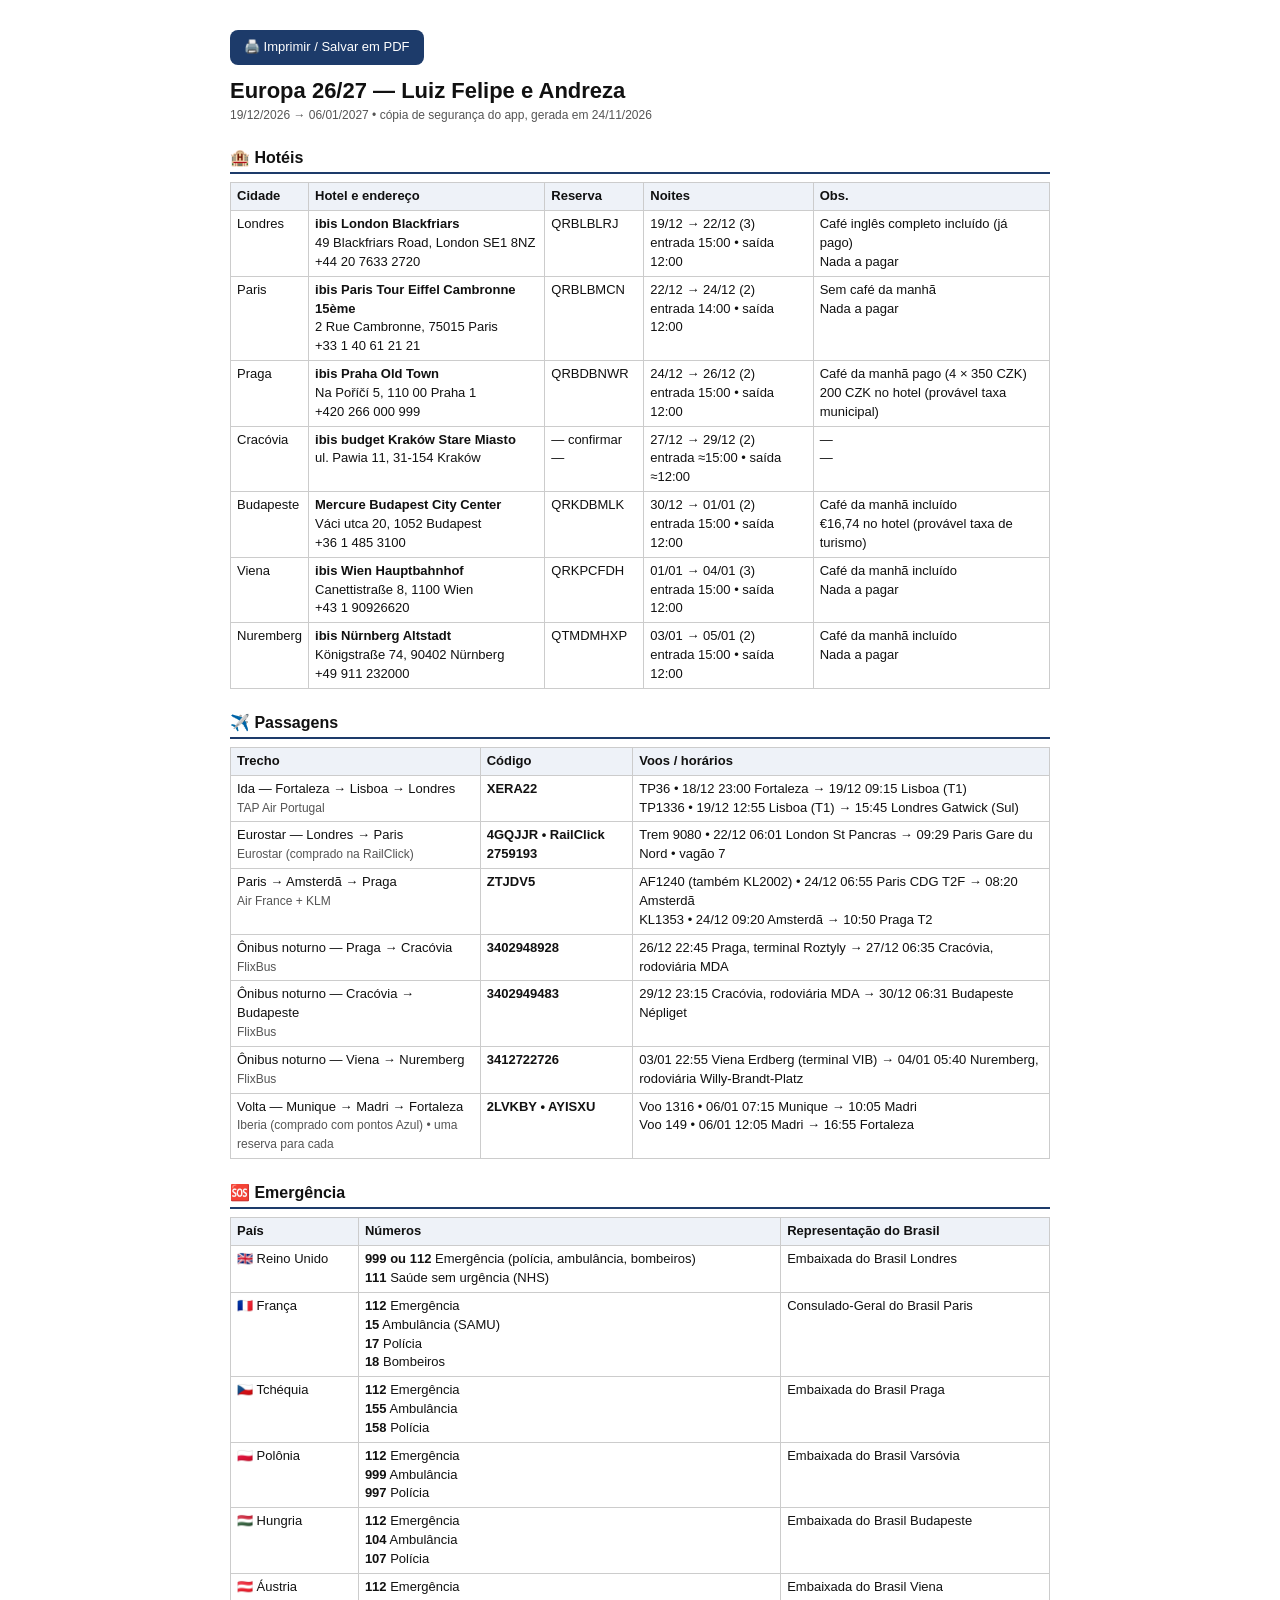
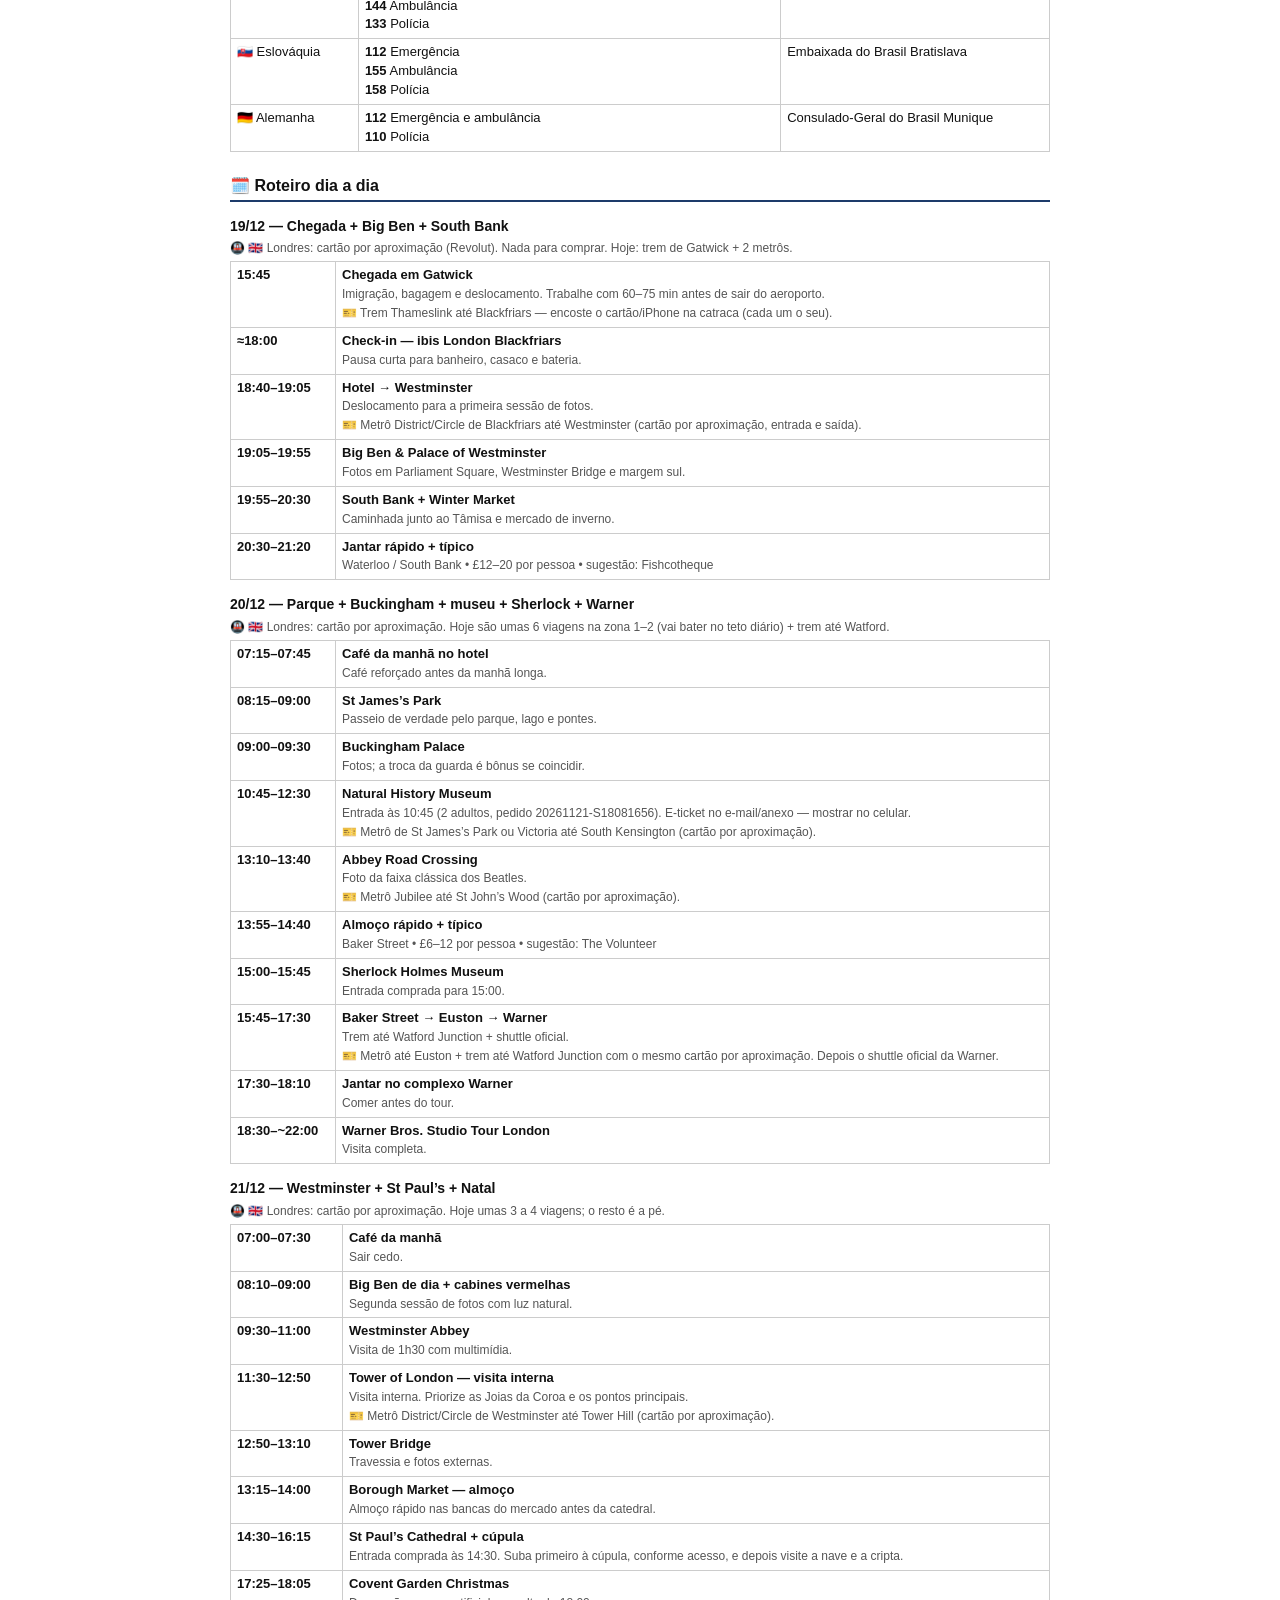
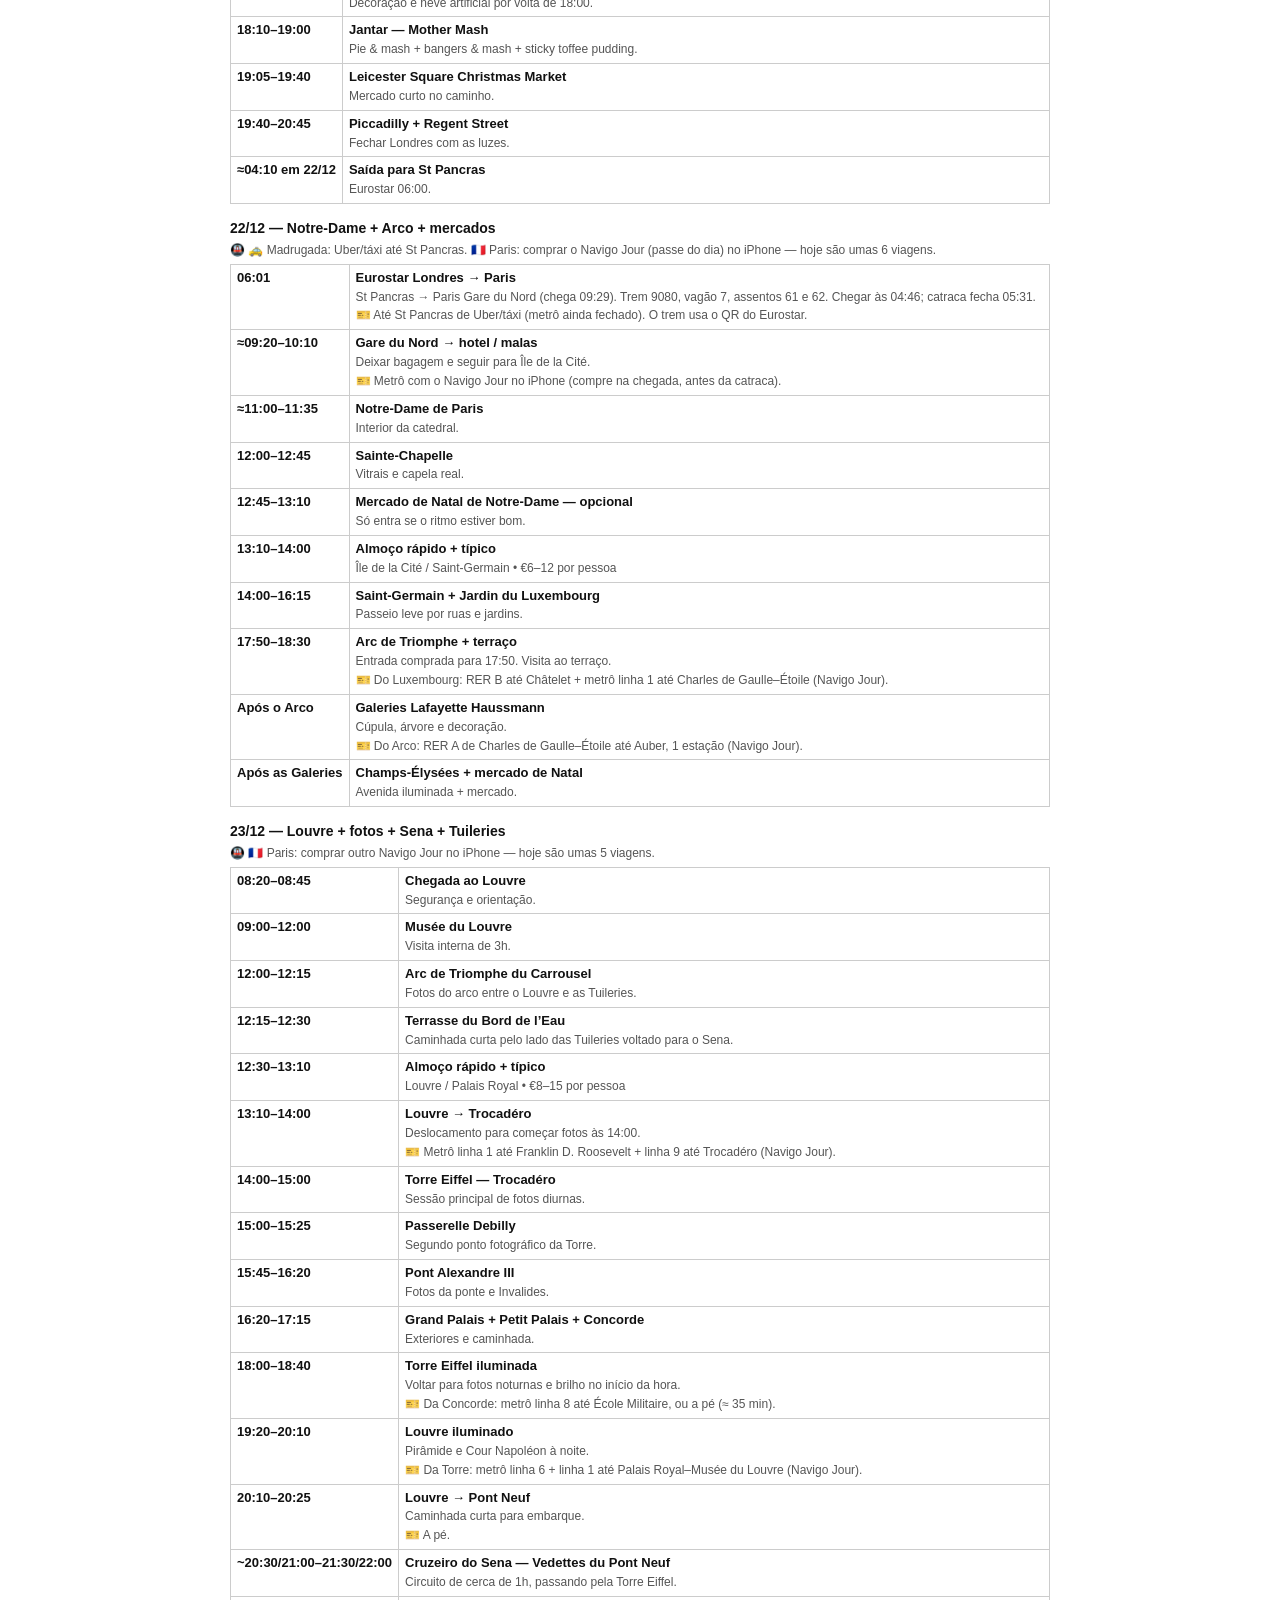
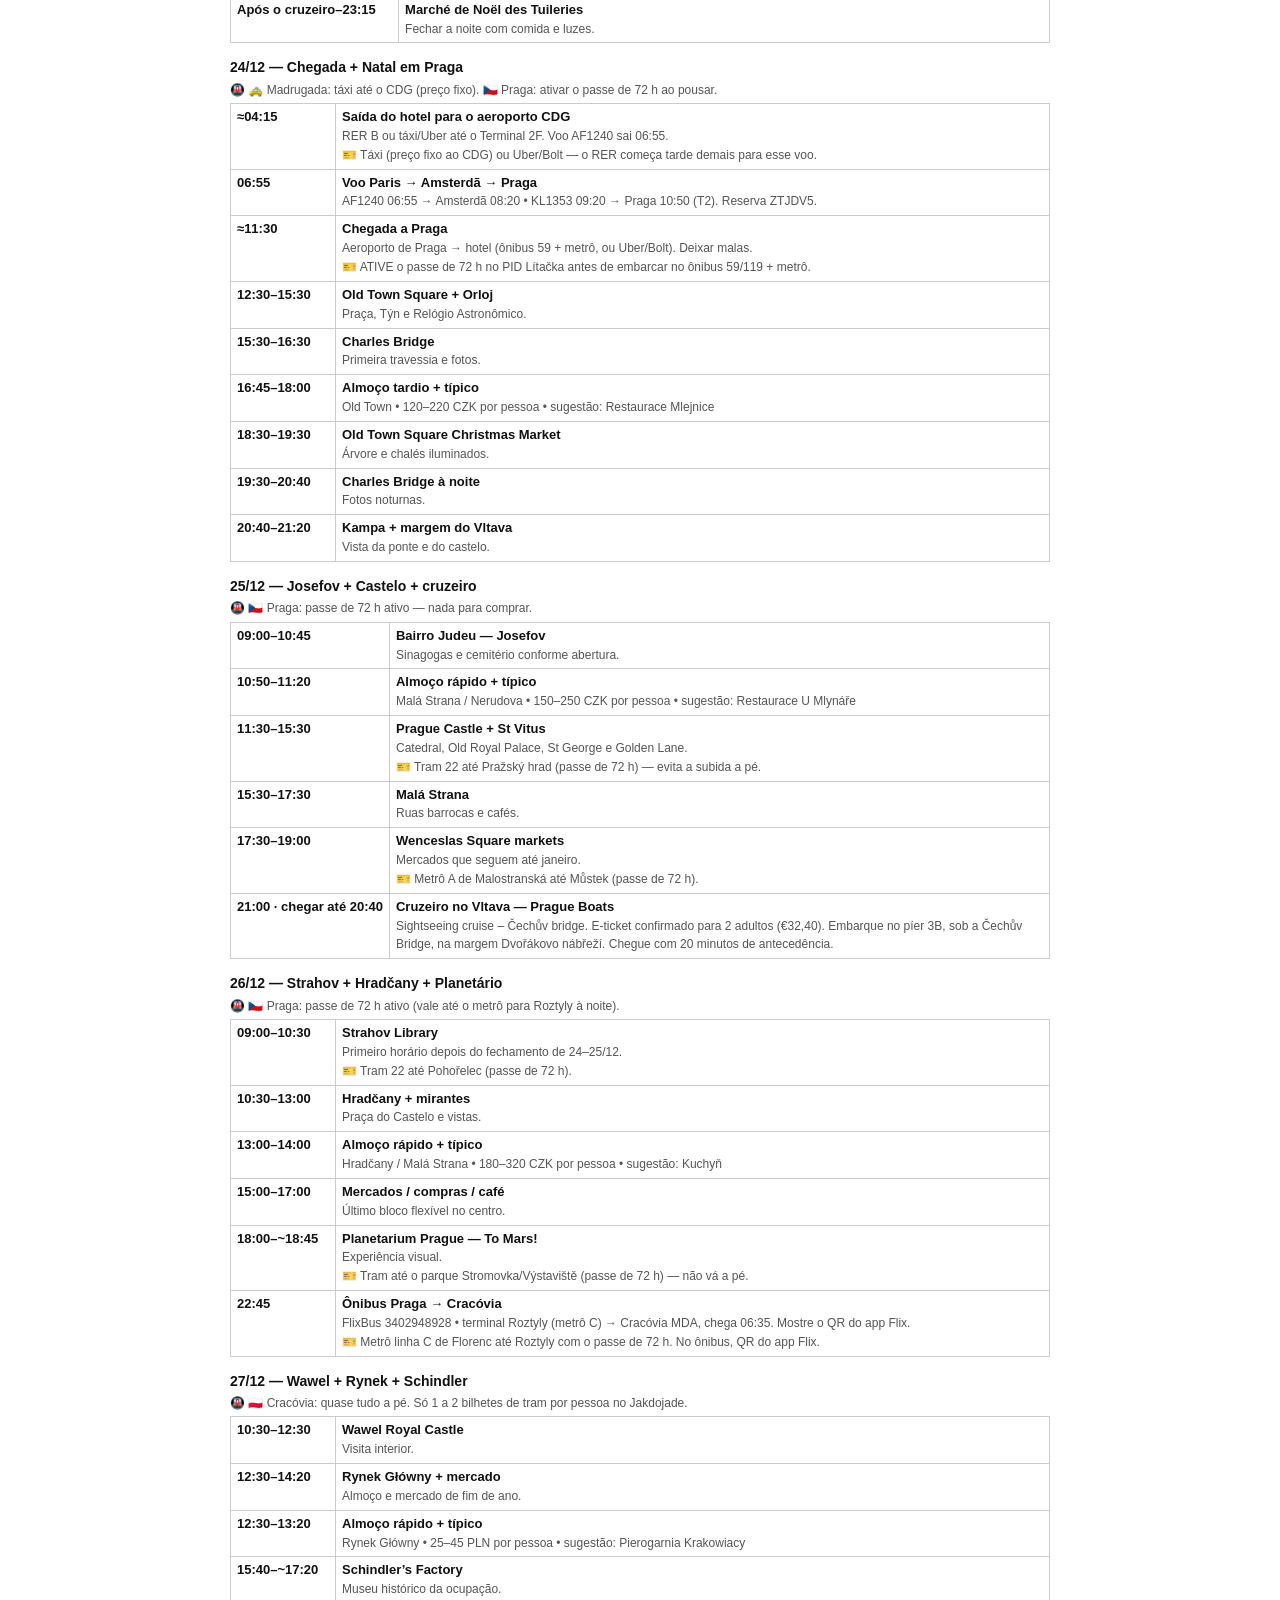
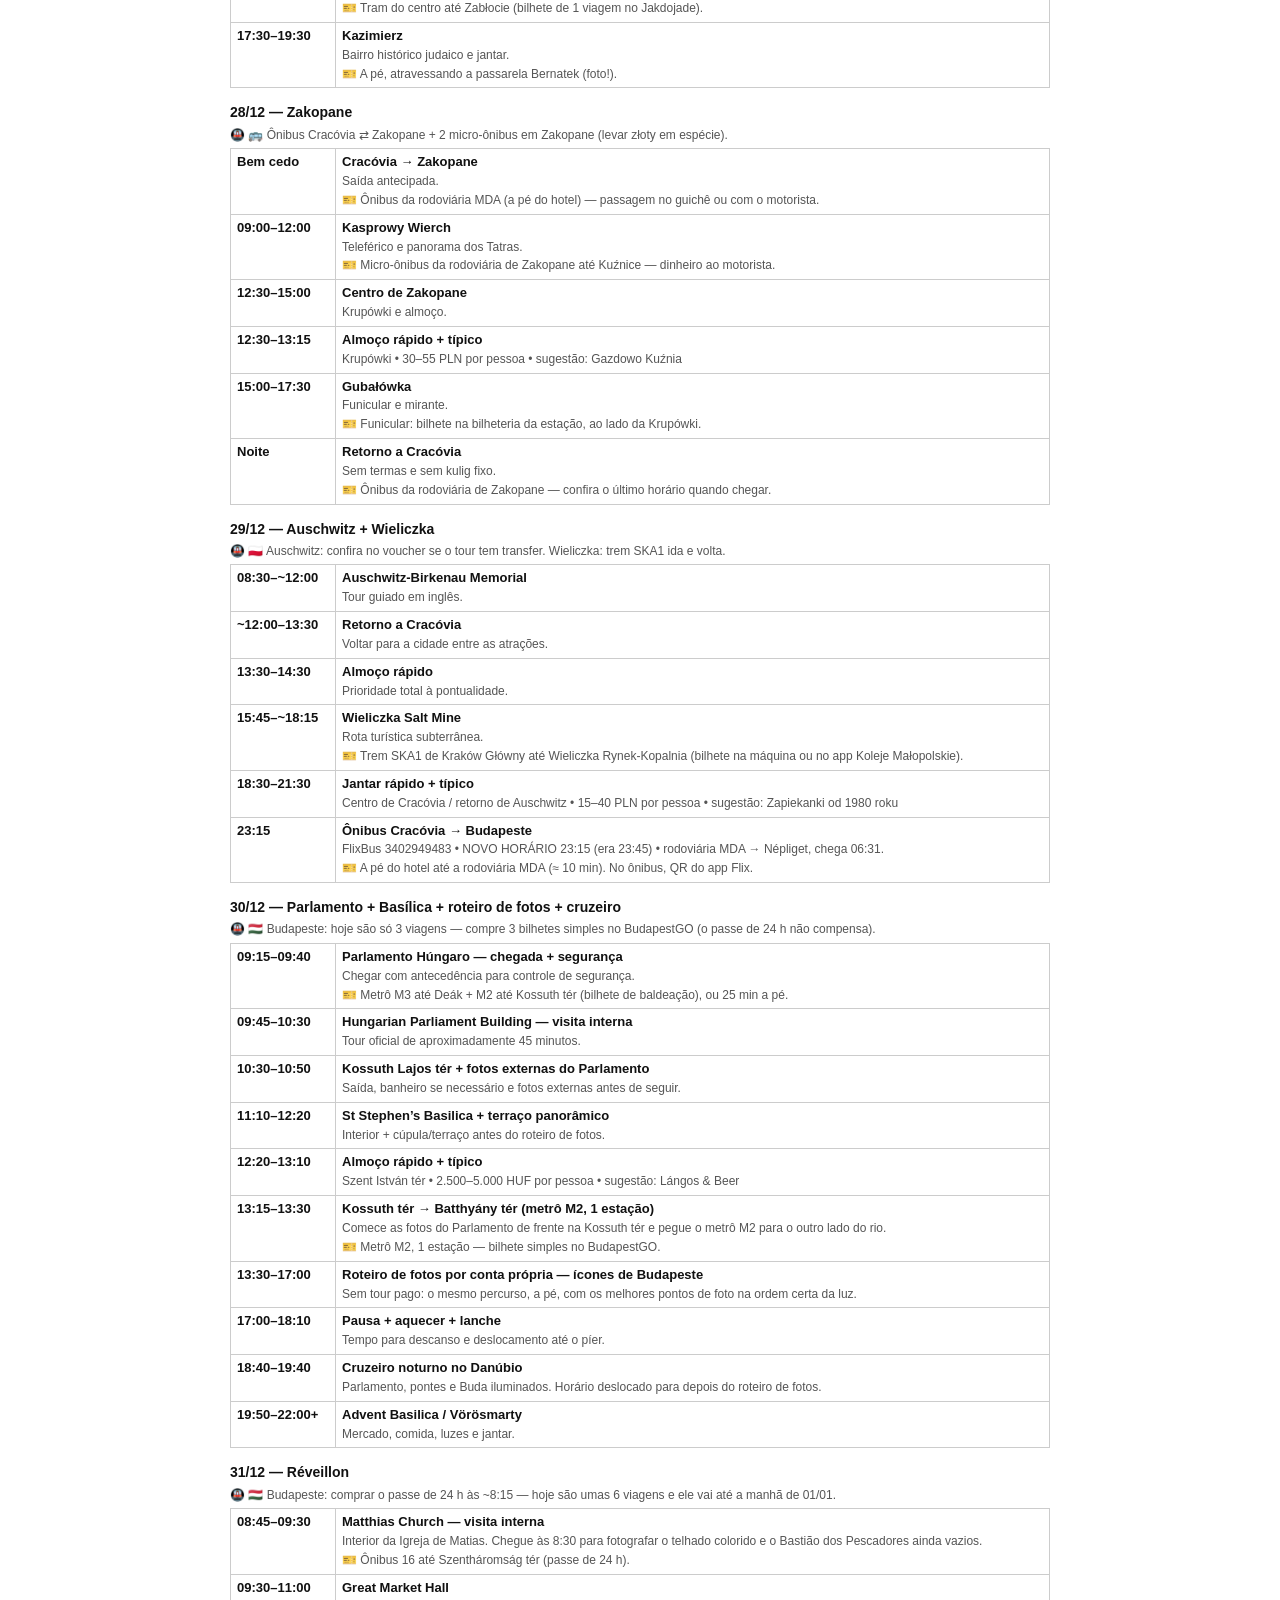
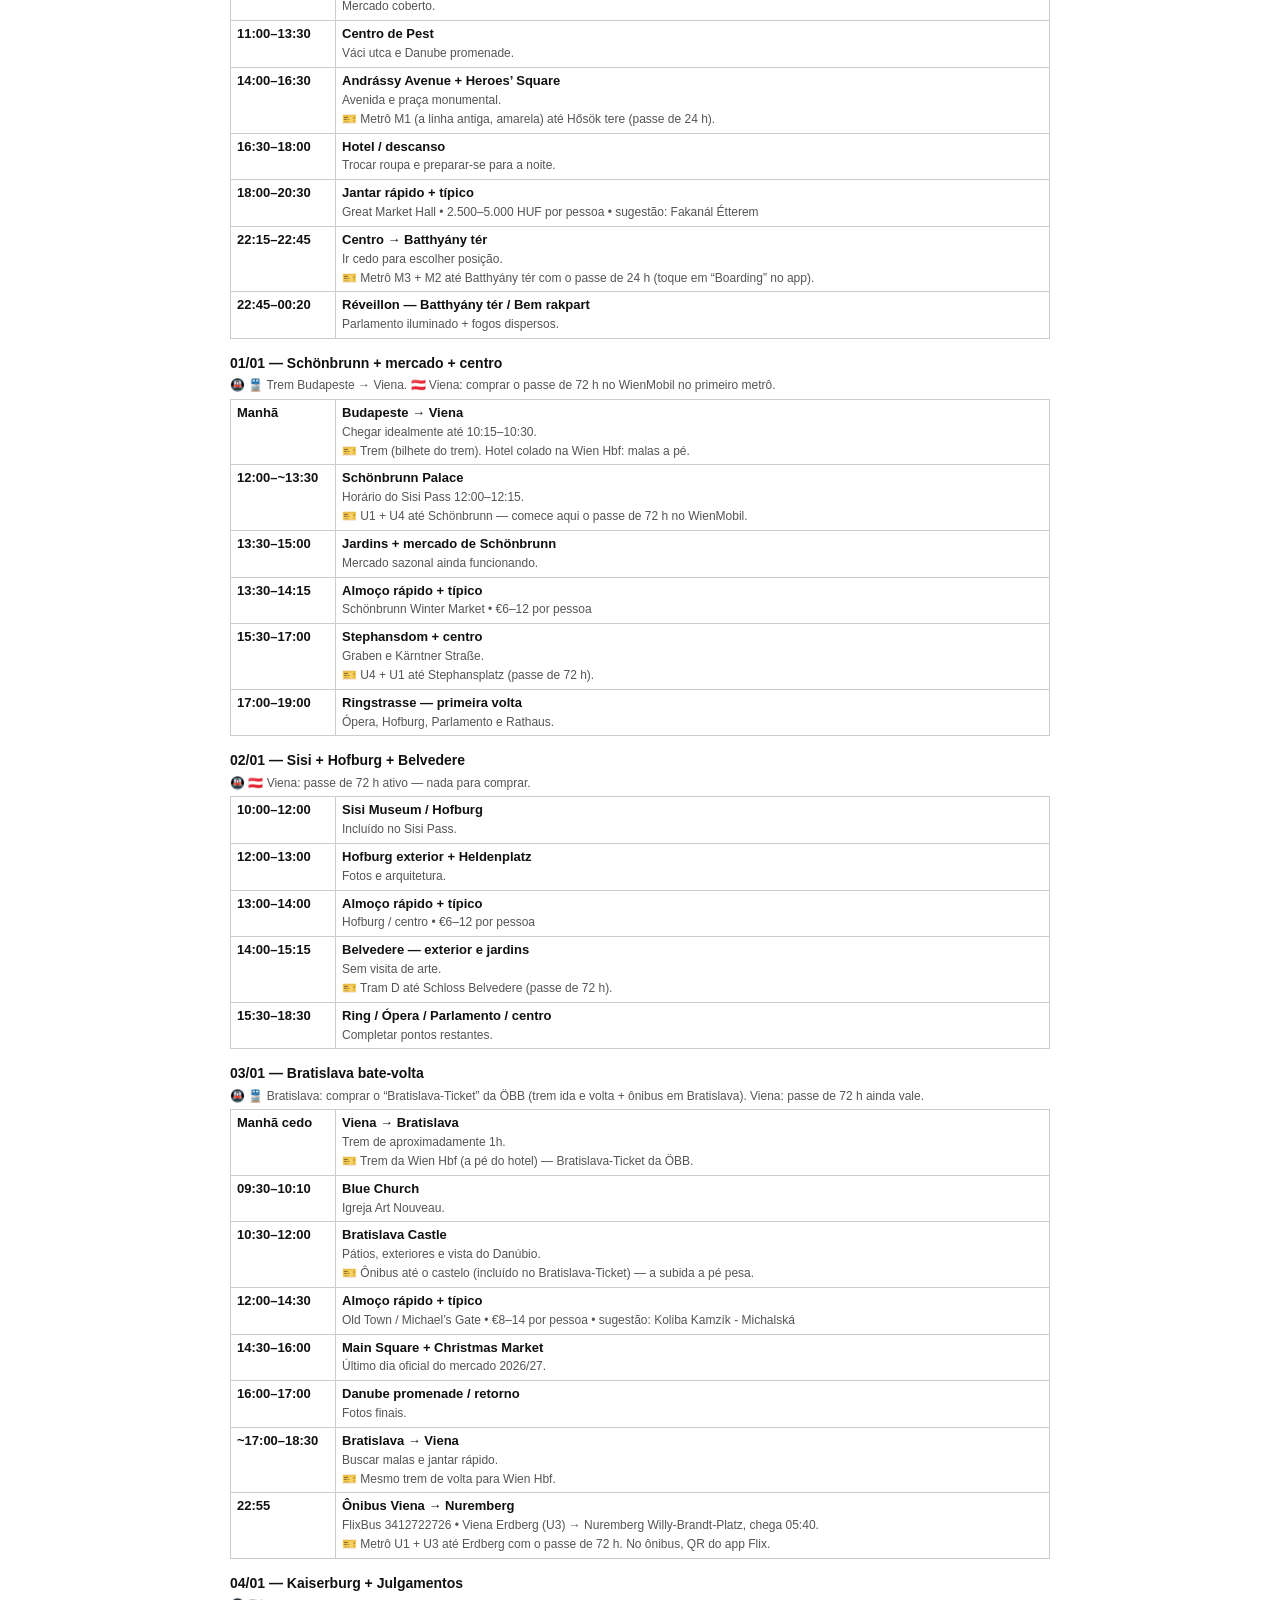
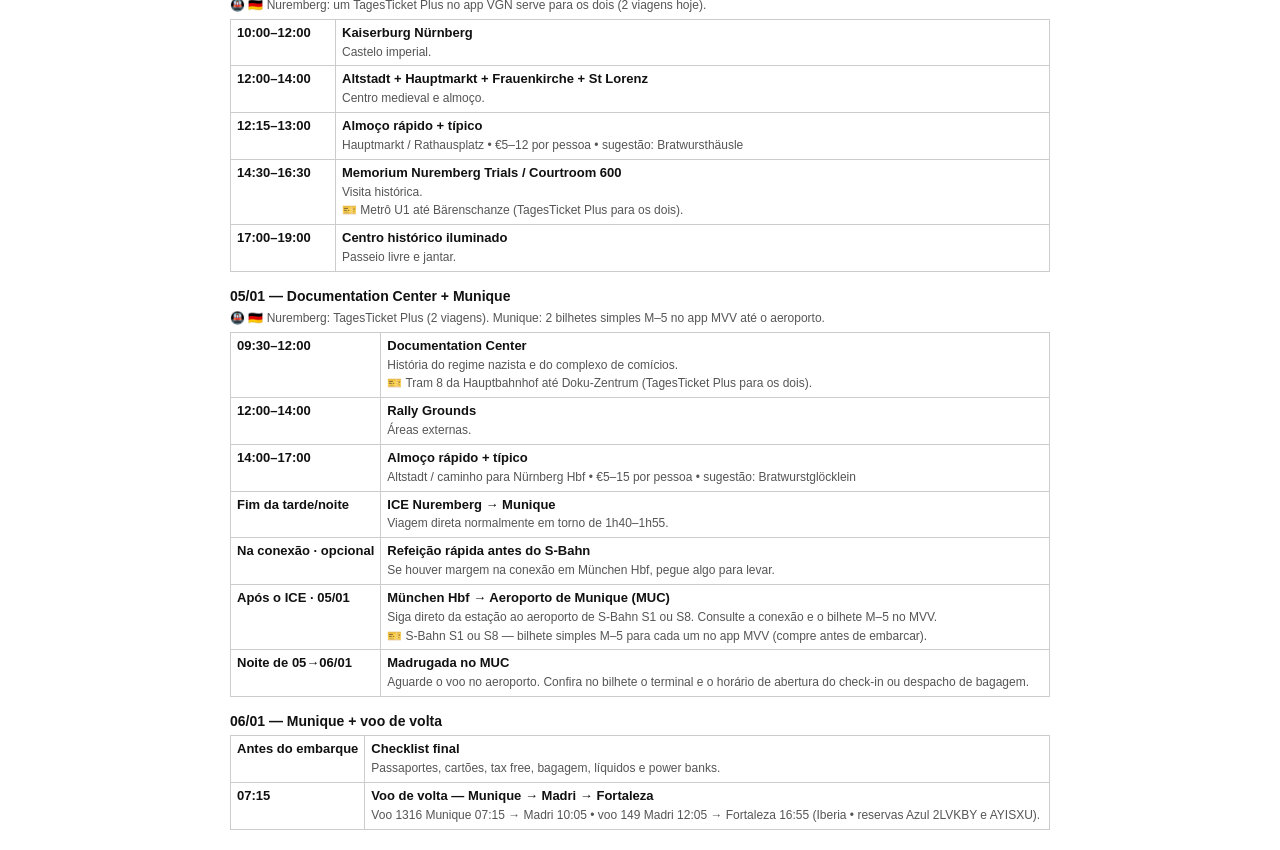
==== imprimir.html @ bb050c80 "v54: aba Viagem e recursos novos" ====
<!DOCTYPE html><html lang="pt-BR"><head><meta charset="utf-8"><meta name="viewport" content="width=device-width,initial-scale=1"><title>Europa 26/27 — roteiro para imprimir</title>
<style>body{font:13px/1.45 -apple-system,Segoe UI,Arial,sans-serif;color:#111;max-width:820px;margin:20px auto;padding:0 14px}h1{font-size:22px;margin:0}h2{font-size:16px;border-bottom:2px solid #1d3b6a;padding-bottom:3px;margin:22px 0 8px;break-after:avoid}h3{font-size:14px;margin:14px 0 4px;break-after:avoid}table{border-collapse:collapse;width:100%;margin:4px 0}td,th{border:1px solid #ccc;padding:4px 6px;vertical-align:top;text-align:left}th{background:#eef2f8}.t{white-space:nowrap;font-weight:600;width:92px}.s{color:#555;font-size:12px}.day{break-inside:avoid-page}.no{display:inline-block;margin:10px 0;padding:8px 14px;background:#1d3b6a;color:#fff;border-radius:8px;text-decoration:none}@media print{.no{display:none}body{margin:0}}</style></head><body>
<a class="no" href="#" onclick="window.print();return false">🖨️ Imprimir / Salvar em PDF</a>
<h1>Europa 26/27 — Luiz Felipe e Andreza</h1><div class="s">19/12/2026 → 06/01/2027 • cópia de segurança do app, gerada em 24/11/2026</div>
<h2>🏨 Hotéis</h2><table><tr><th>Cidade</th><th>Hotel e endereço</th><th>Reserva</th><th>Noites</th><th>Obs.</th></tr>
<tr><td>Londres</td><td><b>ibis London Blackfriars</b><br>49 Blackfriars Road, London SE1 8NZ<br>+44 20 7633 2720</td><td>QRBLBLRJ</td><td>19/12 → 22/12 (3)<br>entrada 15:00 • saída 12:00</td><td>Café inglês completo incluído (já pago)<br>Nada a pagar</td></tr>
<tr><td>Paris</td><td><b>ibis Paris Tour Eiffel Cambronne 15ème</b><br>2 Rue Cambronne, 75015 Paris<br>+33 1 40 61 21 21</td><td>QRBLBMCN</td><td>22/12 → 24/12 (2)<br>entrada 14:00 • saída 12:00</td><td>Sem café da manhã<br>Nada a pagar</td></tr>
<tr><td>Praga</td><td><b>ibis Praha Old Town</b><br>Na Poříčí 5, 110 00 Praha 1<br>+420 266 000 999</td><td>QRBDBNWR</td><td>24/12 → 26/12 (2)<br>entrada 15:00 • saída 12:00</td><td>Café da manhã pago (4 × 350 CZK)<br>200 CZK no hotel (provável taxa municipal)</td></tr>
<tr><td>Cracóvia</td><td><b>ibis budget Kraków Stare Miasto</b><br>ul. Pawia 11, 31-154 Kraków<br></td><td>— confirmar —</td><td>27/12 → 29/12 (2)<br>entrada ≈15:00 • saída ≈12:00</td><td>—<br>—</td></tr>
<tr><td>Budapeste</td><td><b>Mercure Budapest City Center</b><br>Váci utca 20, 1052 Budapest<br>+36 1 485 3100</td><td>QRKDBMLK</td><td>30/12 → 01/01 (2)<br>entrada 15:00 • saída 12:00</td><td>Café da manhã incluído<br>€16,74 no hotel (provável taxa de turismo)</td></tr>
<tr><td>Viena</td><td><b>ibis Wien Hauptbahnhof</b><br>Canettistraße 8, 1100 Wien<br>+43 1 90926620</td><td>QRKPCFDH</td><td>01/01 → 04/01 (3)<br>entrada 15:00 • saída 12:00</td><td>Café da manhã incluído<br>Nada a pagar</td></tr>
<tr><td>Nuremberg</td><td><b>ibis Nürnberg Altstadt</b><br>Königstraße 74, 90402 Nürnberg<br>+49 911 232000</td><td>QTMDMHXP</td><td>03/01 → 05/01 (2)<br>entrada 15:00 • saída 12:00</td><td>Café da manhã incluído<br>Nada a pagar</td></tr>
</table><h2>✈️ Passagens</h2><table><tr><th>Trecho</th><th>Código</th><th>Voos / horários</th></tr>
<tr><td>Ida — Fortaleza → Lisboa → Londres<br><span class="s">TAP Air Portugal</span></td><td><b>XERA22</b></td><td>TP36 • 18/12 23:00 Fortaleza → 19/12 09:15 Lisboa (T1)<br>TP1336 • 19/12 12:55 Lisboa (T1) → 15:45 Londres Gatwick (Sul)</td></tr>
<tr><td>Eurostar — Londres → Paris<br><span class="s">Eurostar (comprado na RailClick)</span></td><td><b>4GQJJR • RailClick 2759193</b></td><td>Trem 9080 • 22/12 06:01 London St Pancras → 09:29 Paris Gare du Nord • vagão 7</td></tr>
<tr><td>Paris → Amsterdã → Praga<br><span class="s">Air France + KLM</span></td><td><b>ZTJDV5</b></td><td>AF1240 (também KL2002) • 24/12 06:55 Paris CDG T2F → 08:20 Amsterdã<br>KL1353 • 24/12 09:20 Amsterdã → 10:50 Praga T2</td></tr>
<tr><td>Ônibus noturno — Praga → Cracóvia<br><span class="s">FlixBus</span></td><td><b>3402948928</b></td><td>26/12 22:45 Praga, terminal Roztyly → 27/12 06:35 Cracóvia, rodoviária MDA</td></tr>
<tr><td>Ônibus noturno — Cracóvia → Budapeste<br><span class="s">FlixBus</span></td><td><b>3402949483</b></td><td>29/12 23:15 Cracóvia, rodoviária MDA → 30/12 06:31 Budapeste Népliget</td></tr>
<tr><td>Ônibus noturno — Viena → Nuremberg<br><span class="s">FlixBus</span></td><td><b>3412722726</b></td><td>03/01 22:55 Viena Erdberg (terminal VIB) → 04/01 05:40 Nuremberg, rodoviária Willy-Brandt-Platz</td></tr>
<tr><td>Volta — Munique → Madri → Fortaleza<br><span class="s">Iberia (comprado com pontos Azul) • uma reserva para cada</span></td><td><b>2LVKBY • AYISXU</b></td><td>Voo 1316 • 06/01 07:15 Munique → 10:05 Madri<br>Voo 149 • 06/01 12:05 Madri → 16:55 Fortaleza</td></tr>
</table><h2>🆘 Emergência</h2><table><tr><th>País</th><th>Números</th><th>Representação do Brasil</th></tr>
<tr><td>🇬🇧 Reino Unido</td><td><b>999 ou 112</b> Emergência (polícia, ambulância, bombeiros)<br><b>111</b> Saúde sem urgência (NHS)</td><td>Embaixada do Brasil Londres</td></tr>
<tr><td>🇫🇷 França</td><td><b>112</b> Emergência<br><b>15</b> Ambulância (SAMU)<br><b>17</b> Polícia<br><b>18</b> Bombeiros</td><td>Consulado-Geral do Brasil Paris</td></tr>
<tr><td>🇨🇿 Tchéquia</td><td><b>112</b> Emergência<br><b>155</b> Ambulância<br><b>158</b> Polícia</td><td>Embaixada do Brasil Praga</td></tr>
<tr><td>🇵🇱 Polônia</td><td><b>112</b> Emergência<br><b>999</b> Ambulância<br><b>997</b> Polícia</td><td>Embaixada do Brasil Varsóvia</td></tr>
<tr><td>🇭🇺 Hungria</td><td><b>112</b> Emergência<br><b>104</b> Ambulância<br><b>107</b> Polícia</td><td>Embaixada do Brasil Budapeste</td></tr>
<tr><td>🇦🇹 Áustria</td><td><b>112</b> Emergência<br><b>144</b> Ambulância<br><b>133</b> Polícia</td><td>Embaixada do Brasil Viena</td></tr>
<tr><td>🇸🇰 Eslováquia</td><td><b>112</b> Emergência<br><b>155</b> Ambulância<br><b>158</b> Polícia</td><td>Embaixada do Brasil Bratislava</td></tr>
<tr><td>🇩🇪 Alemanha</td><td><b>112</b> Emergência e ambulância<br><b>110</b> Polícia</td><td>Consulado-Geral do Brasil Munique</td></tr>
</table><h2>🗓️ Roteiro dia a dia</h2>
<div class="day"><h3>19/12 — Chegada + Big Ben + South Bank</h3>
<div class="s">🚇 🇬🇧 Londres: cartão por aproximação (Revolut). Nada para comprar. Hoje: trem de Gatwick + 2 metrôs.</div>
<table>
<tr><td class="t">15:45</td><td><b>Chegada em Gatwick</b><br><span class="s">Imigração, bagagem e deslocamento. Trabalhe com 60–75 min antes de sair do aeroporto.</span><br><span class="s">🎫 Trem Thameslink até Blackfriars — encoste o cartão/iPhone na catraca (cada um o seu).</span></td></tr>
<tr><td class="t">≈18:00</td><td><b>Check-in — ibis London Blackfriars</b><br><span class="s">Pausa curta para banheiro, casaco e bateria.</span></td></tr>
<tr><td class="t">18:40–19:05</td><td><b>Hotel → Westminster</b><br><span class="s">Deslocamento para a primeira sessão de fotos.</span><br><span class="s">🎫 Metrô District/Circle de Blackfriars até Westminster (cartão por aproximação, entrada e saída).</span></td></tr>
<tr><td class="t">19:05–19:55</td><td><b>Big Ben &amp; Palace of Westminster</b><br><span class="s">Fotos em Parliament Square, Westminster Bridge e margem sul.</span></td></tr>
<tr><td class="t">19:55–20:30</td><td><b>South Bank + Winter Market</b><br><span class="s">Caminhada junto ao Tâmisa e mercado de inverno.</span></td></tr>
<tr><td class="t">20:30–21:20</td><td><b>Jantar rápido + típico</b><br><span class="s">Waterloo / South Bank • £12–20 por pessoa • sugestão: Fishcotheque</span></td></tr>
</table></div>
<div class="day"><h3>20/12 — Parque + Buckingham + museu + Sherlock + Warner</h3>
<div class="s">🚇 🇬🇧 Londres: cartão por aproximação. Hoje são umas 6 viagens na zona 1–2 (vai bater no teto diário) + trem até Watford.</div>
<table>
<tr><td class="t">07:15–07:45</td><td><b>Café da manhã no hotel</b><br><span class="s">Café reforçado antes da manhã longa.</span></td></tr>
<tr><td class="t">08:15–09:00</td><td><b>St James’s Park</b><br><span class="s">Passeio de verdade pelo parque, lago e pontes.</span></td></tr>
<tr><td class="t">09:00–09:30</td><td><b>Buckingham Palace</b><br><span class="s">Fotos; a troca da guarda é bônus se coincidir.</span></td></tr>
<tr><td class="t">10:45–12:30</td><td><b>Natural History Museum</b><br><span class="s">Entrada às 10:45 (2 adultos, pedido 20261121-S18081656). E-ticket no e-mail/anexo — mostrar no celular.</span><br><span class="s">🎫 Metrô de St James’s Park ou Victoria até South Kensington (cartão por aproximação).</span></td></tr>
<tr><td class="t">13:10–13:40</td><td><b>Abbey Road Crossing</b><br><span class="s">Foto da faixa clássica dos Beatles.</span><br><span class="s">🎫 Metrô Jubilee até St John’s Wood (cartão por aproximação).</span></td></tr>
<tr><td class="t">13:55–14:40</td><td><b>Almoço rápido + típico</b><br><span class="s">Baker Street • £6–12 por pessoa • sugestão: The Volunteer</span></td></tr>
<tr><td class="t">15:00–15:45</td><td><b>Sherlock Holmes Museum</b><br><span class="s">Entrada comprada para 15:00.</span></td></tr>
<tr><td class="t">15:45–17:30</td><td><b>Baker Street → Euston → Warner</b><br><span class="s">Trem até Watford Junction + shuttle oficial.</span><br><span class="s">🎫 Metrô até Euston + trem até Watford Junction com o mesmo cartão por aproximação. Depois o shuttle oficial da Warner.</span></td></tr>
<tr><td class="t">17:30–18:10</td><td><b>Jantar no complexo Warner</b><br><span class="s">Comer antes do tour.</span></td></tr>
<tr><td class="t">18:30–~22:00</td><td><b>Warner Bros. Studio Tour London</b><br><span class="s">Visita completa.</span></td></tr>
</table></div>
<div class="day"><h3>21/12 — Westminster + St Paul’s + Natal</h3>
<div class="s">🚇 🇬🇧 Londres: cartão por aproximação. Hoje umas 3 a 4 viagens; o resto é a pé.</div>
<table>
<tr><td class="t">07:00–07:30</td><td><b>Café da manhã</b><br><span class="s">Sair cedo.</span></td></tr>
<tr><td class="t">08:10–09:00</td><td><b>Big Ben de dia + cabines vermelhas</b><br><span class="s">Segunda sessão de fotos com luz natural.</span></td></tr>
<tr><td class="t">09:30–11:00</td><td><b>Westminster Abbey</b><br><span class="s">Visita de 1h30 com multimídia.</span></td></tr>
<tr><td class="t">11:30–12:50</td><td><b>Tower of London — visita interna</b><br><span class="s">Visita interna. Priorize as Joias da Coroa e os pontos principais.</span><br><span class="s">🎫 Metrô District/Circle de Westminster até Tower Hill (cartão por aproximação).</span></td></tr>
<tr><td class="t">12:50–13:10</td><td><b>Tower Bridge</b><br><span class="s">Travessia e fotos externas.</span></td></tr>
<tr><td class="t">13:15–14:00</td><td><b>Borough Market — almoço</b><br><span class="s">Almoço rápido nas bancas do mercado antes da catedral.</span></td></tr>
<tr><td class="t">14:30–16:15</td><td><b>St Paul’s Cathedral + cúpula</b><br><span class="s">Entrada comprada às 14:30. Suba primeiro à cúpula, conforme acesso, e depois visite a nave e a cripta.</span></td></tr>
<tr><td class="t">17:25–18:05</td><td><b>Covent Garden Christmas</b><br><span class="s">Decoração e neve artificial por volta de 18:00.</span></td></tr>
<tr><td class="t">18:10–19:00</td><td><b>Jantar — Mother Mash</b><br><span class="s">Pie &amp; mash + bangers &amp; mash + sticky toffee pudding.</span></td></tr>
<tr><td class="t">19:05–19:40</td><td><b>Leicester Square Christmas Market</b><br><span class="s">Mercado curto no caminho.</span></td></tr>
<tr><td class="t">19:40–20:45</td><td><b>Piccadilly + Regent Street</b><br><span class="s">Fechar Londres com as luzes.</span></td></tr>
<tr><td class="t">≈04:10 em 22/12</td><td><b>Saída para St Pancras</b><br><span class="s">Eurostar 06:00.</span></td></tr>
</table></div>
<div class="day"><h3>22/12 — Notre-Dame + Arco + mercados</h3>
<div class="s">🚇 🚕 Madrugada: Uber/táxi até St Pancras. 🇫🇷 Paris: comprar o Navigo Jour (passe do dia) no iPhone — hoje são umas 6 viagens.</div>
<table>
<tr><td class="t">06:01</td><td><b>Eurostar Londres → Paris</b><br><span class="s">St Pancras → Paris Gare du Nord (chega 09:29). Trem 9080, vagão 7, assentos 61 e 62. Chegar às 04:46; catraca fecha 05:31.</span><br><span class="s">🎫 Até St Pancras de Uber/táxi (metrô ainda fechado). O trem usa o QR do Eurostar.</span></td></tr>
<tr><td class="t">≈09:20–10:10</td><td><b>Gare du Nord → hotel / malas</b><br><span class="s">Deixar bagagem e seguir para Île de la Cité.</span><br><span class="s">🎫 Metrô com o Navigo Jour no iPhone (compre na chegada, antes da catraca).</span></td></tr>
<tr><td class="t">≈11:00–11:35</td><td><b>Notre-Dame de Paris</b><br><span class="s">Interior da catedral.</span></td></tr>
<tr><td class="t">12:00–12:45</td><td><b>Sainte-Chapelle</b><br><span class="s">Vitrais e capela real.</span></td></tr>
<tr><td class="t">12:45–13:10</td><td><b>Mercado de Natal de Notre-Dame — opcional</b><br><span class="s">Só entra se o ritmo estiver bom.</span></td></tr>
<tr><td class="t">13:10–14:00</td><td><b>Almoço rápido + típico</b><br><span class="s">Île de la Cité / Saint-Germain • €6–12 por pessoa</span></td></tr>
<tr><td class="t">14:00–16:15</td><td><b>Saint-Germain + Jardin du Luxembourg</b><br><span class="s">Passeio leve por ruas e jardins.</span></td></tr>
<tr><td class="t">17:50–18:30</td><td><b>Arc de Triomphe + terraço</b><br><span class="s">Entrada comprada para 17:50. Visita ao terraço.</span><br><span class="s">🎫 Do Luxembourg: RER B até Châtelet + metrô linha 1 até Charles de Gaulle–Étoile (Navigo Jour).</span></td></tr>
<tr><td class="t">Após o Arco</td><td><b>Galeries Lafayette Haussmann</b><br><span class="s">Cúpula, árvore e decoração.</span><br><span class="s">🎫 Do Arco: RER A de Charles de Gaulle–Étoile até Auber, 1 estação (Navigo Jour).</span></td></tr>
<tr><td class="t">Após as Galeries</td><td><b>Champs-Élysées + mercado de Natal</b><br><span class="s">Avenida iluminada + mercado.</span></td></tr>
</table></div>
<div class="day"><h3>23/12 — Louvre + fotos + Sena + Tuileries</h3>
<div class="s">🚇 🇫🇷 Paris: comprar outro Navigo Jour no iPhone — hoje são umas 5 viagens.</div>
<table>
<tr><td class="t">08:20–08:45</td><td><b>Chegada ao Louvre</b><br><span class="s">Segurança e orientação.</span></td></tr>
<tr><td class="t">09:00–12:00</td><td><b>Musée du Louvre</b><br><span class="s">Visita interna de 3h.</span></td></tr>
<tr><td class="t">12:00–12:15</td><td><b>Arc de Triomphe du Carrousel</b><br><span class="s">Fotos do arco entre o Louvre e as Tuileries.</span></td></tr>
<tr><td class="t">12:15–12:30</td><td><b>Terrasse du Bord de l’Eau</b><br><span class="s">Caminhada curta pelo lado das Tuileries voltado para o Sena.</span></td></tr>
<tr><td class="t">12:30–13:10</td><td><b>Almoço rápido + típico</b><br><span class="s">Louvre / Palais Royal • €8–15 por pessoa</span></td></tr>
<tr><td class="t">13:10–14:00</td><td><b>Louvre → Trocadéro</b><br><span class="s">Deslocamento para começar fotos às 14:00.</span><br><span class="s">🎫 Metrô linha 1 até Franklin D. Roosevelt + linha 9 até Trocadéro (Navigo Jour).</span></td></tr>
<tr><td class="t">14:00–15:00</td><td><b>Torre Eiffel — Trocadéro</b><br><span class="s">Sessão principal de fotos diurnas.</span></td></tr>
<tr><td class="t">15:00–15:25</td><td><b>Passerelle Debilly</b><br><span class="s">Segundo ponto fotográfico da Torre.</span></td></tr>
<tr><td class="t">15:45–16:20</td><td><b>Pont Alexandre III</b><br><span class="s">Fotos da ponte e Invalides.</span></td></tr>
<tr><td class="t">16:20–17:15</td><td><b>Grand Palais + Petit Palais + Concorde</b><br><span class="s">Exteriores e caminhada.</span></td></tr>
<tr><td class="t">18:00–18:40</td><td><b>Torre Eiffel iluminada</b><br><span class="s">Voltar para fotos noturnas e brilho no início da hora.</span><br><span class="s">🎫 Da Concorde: metrô linha 8 até École Militaire, ou a pé (≈ 35 min).</span></td></tr>
<tr><td class="t">19:20–20:10</td><td><b>Louvre iluminado</b><br><span class="s">Pirâmide e Cour Napoléon à noite.</span><br><span class="s">🎫 Da Torre: metrô linha 6 + linha 1 até Palais Royal–Musée du Louvre (Navigo Jour).</span></td></tr>
<tr><td class="t">20:10–20:25</td><td><b>Louvre → Pont Neuf</b><br><span class="s">Caminhada curta para embarque.</span><br><span class="s">🎫 A pé.</span></td></tr>
<tr><td class="t">~20:30/21:00–21:30/22:00</td><td><b>Cruzeiro do Sena — Vedettes du Pont Neuf</b><br><span class="s">Circuito de cerca de 1h, passando pela Torre Eiffel.</span></td></tr>
<tr><td class="t">Após o cruzeiro–23:15</td><td><b>Marché de Noël des Tuileries</b><br><span class="s">Fechar a noite com comida e luzes.</span></td></tr>
</table></div>
<div class="day"><h3>24/12 — Chegada + Natal em Praga</h3>
<div class="s">🚇 🚕 Madrugada: táxi até o CDG (preço fixo). 🇨🇿 Praga: ativar o passe de 72 h ao pousar.</div>
<table>
<tr><td class="t">≈04:15</td><td><b>Saída do hotel para o aeroporto CDG</b><br><span class="s">RER B ou táxi/Uber até o Terminal 2F. Voo AF1240 sai 06:55.</span><br><span class="s">🎫 Táxi (preço fixo ao CDG) ou Uber/Bolt — o RER começa tarde demais para esse voo.</span></td></tr>
<tr><td class="t">06:55</td><td><b>Voo Paris → Amsterdã → Praga</b><br><span class="s">AF1240 06:55 → Amsterdã 08:20 • KL1353 09:20 → Praga 10:50 (T2). Reserva ZTJDV5.</span></td></tr>
<tr><td class="t">≈11:30</td><td><b>Chegada a Praga</b><br><span class="s">Aeroporto de Praga → hotel (ônibus 59 + metrô, ou Uber/Bolt). Deixar malas.</span><br><span class="s">🎫 ATIVE o passe de 72 h no PID Lítačka antes de embarcar no ônibus 59/119 + metrô.</span></td></tr>
<tr><td class="t">12:30–15:30</td><td><b>Old Town Square + Orloj</b><br><span class="s">Praça, Týn e Relógio Astronômico.</span></td></tr>
<tr><td class="t">15:30–16:30</td><td><b>Charles Bridge</b><br><span class="s">Primeira travessia e fotos.</span></td></tr>
<tr><td class="t">16:45–18:00</td><td><b>Almoço tardio + típico</b><br><span class="s">Old Town • 120–220 CZK por pessoa • sugestão: Restaurace Mlejnice</span></td></tr>
<tr><td class="t">18:30–19:30</td><td><b>Old Town Square Christmas Market</b><br><span class="s">Árvore e chalés iluminados.</span></td></tr>
<tr><td class="t">19:30–20:40</td><td><b>Charles Bridge à noite</b><br><span class="s">Fotos noturnas.</span></td></tr>
<tr><td class="t">20:40–21:20</td><td><b>Kampa + margem do Vltava</b><br><span class="s">Vista da ponte e do castelo.</span></td></tr>
</table></div>
<div class="day"><h3>25/12 — Josefov + Castelo + cruzeiro</h3>
<div class="s">🚇 🇨🇿 Praga: passe de 72 h ativo — nada para comprar.</div>
<table>
<tr><td class="t">09:00–10:45</td><td><b>Bairro Judeu — Josefov</b><br><span class="s">Sinagogas e cemitério conforme abertura.</span></td></tr>
<tr><td class="t">10:50–11:20</td><td><b>Almoço rápido + típico</b><br><span class="s">Malá Strana / Nerudova • 150–250 CZK por pessoa • sugestão: Restaurace U Mlynáře</span></td></tr>
<tr><td class="t">11:30–15:30</td><td><b>Prague Castle + St Vitus</b><br><span class="s">Catedral, Old Royal Palace, St George e Golden Lane.</span><br><span class="s">🎫 Tram 22 até Pražský hrad (passe de 72 h) — evita a subida a pé.</span></td></tr>
<tr><td class="t">15:30–17:30</td><td><b>Malá Strana</b><br><span class="s">Ruas barrocas e cafés.</span></td></tr>
<tr><td class="t">17:30–19:00</td><td><b>Wenceslas Square markets</b><br><span class="s">Mercados que seguem até janeiro.</span><br><span class="s">🎫 Metrô A de Malostranská até Můstek (passe de 72 h).</span></td></tr>
<tr><td class="t">21:00 · chegar até 20:40</td><td><b>Cruzeiro no Vltava — Prague Boats</b><br><span class="s">Sightseeing cruise – Čechův bridge. E-ticket confirmado para 2 adultos (€32,40). Embarque no píer 3B, sob a Čechův Bridge, na margem Dvořákovo nábřeží. Chegue com 20 minutos de antecedência.</span></td></tr>
</table></div>
<div class="day"><h3>26/12 — Strahov + Hradčany + Planetário</h3>
<div class="s">🚇 🇨🇿 Praga: passe de 72 h ativo (vale até o metrô para Roztyly à noite).</div>
<table>
<tr><td class="t">09:00–10:30</td><td><b>Strahov Library</b><br><span class="s">Primeiro horário depois do fechamento de 24–25/12.</span><br><span class="s">🎫 Tram 22 até Pohořelec (passe de 72 h).</span></td></tr>
<tr><td class="t">10:30–13:00</td><td><b>Hradčany + mirantes</b><br><span class="s">Praça do Castelo e vistas.</span></td></tr>
<tr><td class="t">13:00–14:00</td><td><b>Almoço rápido + típico</b><br><span class="s">Hradčany / Malá Strana • 180–320 CZK por pessoa • sugestão: Kuchyň</span></td></tr>
<tr><td class="t">15:00–17:00</td><td><b>Mercados / compras / café</b><br><span class="s">Último bloco flexível no centro.</span></td></tr>
<tr><td class="t">18:00–~18:45</td><td><b>Planetarium Prague — To Mars!</b><br><span class="s">Experiência visual.</span><br><span class="s">🎫 Tram até o parque Stromovka/Výstaviště (passe de 72 h) — não vá a pé.</span></td></tr>
<tr><td class="t">22:45</td><td><b>Ônibus Praga → Cracóvia</b><br><span class="s">FlixBus 3402948928 • terminal Roztyly (metrô C) → Cracóvia MDA, chega 06:35. Mostre o QR do app Flix.</span><br><span class="s">🎫 Metrô linha C de Florenc até Roztyly com o passe de 72 h. No ônibus, QR do app Flix.</span></td></tr>
</table></div>
<div class="day"><h3>27/12 — Wawel + Rynek + Schindler</h3>
<div class="s">🚇 🇵🇱 Cracóvia: quase tudo a pé. Só 1 a 2 bilhetes de tram por pessoa no Jakdojade.</div>
<table>
<tr><td class="t">10:30–12:30</td><td><b>Wawel Royal Castle</b><br><span class="s">Visita interior.</span></td></tr>
<tr><td class="t">12:30–14:20</td><td><b>Rynek Główny + mercado</b><br><span class="s">Almoço e mercado de fim de ano.</span></td></tr>
<tr><td class="t">12:30–13:20</td><td><b>Almoço rápido + típico</b><br><span class="s">Rynek Główny • 25–45 PLN por pessoa • sugestão: Pierogarnia Krakowiacy</span></td></tr>
<tr><td class="t">15:40–~17:20</td><td><b>Schindler’s Factory</b><br><span class="s">Museu histórico da ocupação.</span><br><span class="s">🎫 Tram do centro até Zabłocie (bilhete de 1 viagem no Jakdojade).</span></td></tr>
<tr><td class="t">17:30–19:30</td><td><b>Kazimierz</b><br><span class="s">Bairro histórico judaico e jantar.</span><br><span class="s">🎫 A pé, atravessando a passarela Bernatek (foto!).</span></td></tr>
</table></div>
<div class="day"><h3>28/12 — Zakopane</h3>
<div class="s">🚇 🚌 Ônibus Cracóvia ⇄ Zakopane + 2 micro-ônibus em Zakopane (levar złoty em espécie).</div>
<table>
<tr><td class="t">Bem cedo</td><td><b>Cracóvia → Zakopane</b><br><span class="s">Saída antecipada.</span><br><span class="s">🎫 Ônibus da rodoviária MDA (a pé do hotel) — passagem no guichê ou com o motorista.</span></td></tr>
<tr><td class="t">09:00–12:00</td><td><b>Kasprowy Wierch</b><br><span class="s">Teleférico e panorama dos Tatras.</span><br><span class="s">🎫 Micro-ônibus da rodoviária de Zakopane até Kuźnice — dinheiro ao motorista.</span></td></tr>
<tr><td class="t">12:30–15:00</td><td><b>Centro de Zakopane</b><br><span class="s">Krupówki e almoço.</span></td></tr>
<tr><td class="t">12:30–13:15</td><td><b>Almoço rápido + típico</b><br><span class="s">Krupówki • 30–55 PLN por pessoa • sugestão: Gazdowo Kuźnia</span></td></tr>
<tr><td class="t">15:00–17:30</td><td><b>Gubałówka</b><br><span class="s">Funicular e mirante.</span><br><span class="s">🎫 Funicular: bilhete na bilheteria da estação, ao lado da Krupówki.</span></td></tr>
<tr><td class="t">Noite</td><td><b>Retorno a Cracóvia</b><br><span class="s">Sem termas e sem kulig fixo.</span><br><span class="s">🎫 Ônibus da rodoviária de Zakopane — confira o último horário quando chegar.</span></td></tr>
</table></div>
<div class="day"><h3>29/12 — Auschwitz + Wieliczka</h3>
<div class="s">🚇 🇵🇱 Auschwitz: confira no voucher se o tour tem transfer. Wieliczka: trem SKA1 ida e volta.</div>
<table>
<tr><td class="t">08:30–~12:00</td><td><b>Auschwitz-Birkenau Memorial</b><br><span class="s">Tour guiado em inglês.</span></td></tr>
<tr><td class="t">~12:00–13:30</td><td><b>Retorno a Cracóvia</b><br><span class="s">Voltar para a cidade entre as atrações.</span></td></tr>
<tr><td class="t">13:30–14:30</td><td><b>Almoço rápido</b><br><span class="s">Prioridade total à pontualidade.</span></td></tr>
<tr><td class="t">15:45–~18:15</td><td><b>Wieliczka Salt Mine</b><br><span class="s">Rota turística subterrânea.</span><br><span class="s">🎫 Trem SKA1 de Kraków Główny até Wieliczka Rynek-Kopalnia (bilhete na máquina ou no app Koleje Małopolskie).</span></td></tr>
<tr><td class="t">18:30–21:30</td><td><b>Jantar rápido + típico</b><br><span class="s">Centro de Cracóvia / retorno de Auschwitz • 15–40 PLN por pessoa • sugestão: Zapiekanki od 1980 roku</span></td></tr>
<tr><td class="t">23:15</td><td><b>Ônibus Cracóvia → Budapeste</b><br><span class="s">FlixBus 3402949483 • NOVO HORÁRIO 23:15 (era 23:45) • rodoviária MDA → Népliget, chega 06:31.</span><br><span class="s">🎫 A pé do hotel até a rodoviária MDA (≈ 10 min). No ônibus, QR do app Flix.</span></td></tr>
</table></div>
<div class="day"><h3>30/12 — Parlamento + Basílica + roteiro de fotos + cruzeiro</h3>
<div class="s">🚇 🇭🇺 Budapeste: hoje são só 3 viagens — compre 3 bilhetes simples no BudapestGO (o passe de 24 h não compensa).</div>
<table>
<tr><td class="t">09:15–09:40</td><td><b>Parlamento Húngaro — chegada + segurança</b><br><span class="s">Chegar com antecedência para controle de segurança.</span><br><span class="s">🎫 Metrô M3 até Deák + M2 até Kossuth tér (bilhete de baldeação), ou 25 min a pé.</span></td></tr>
<tr><td class="t">09:45–10:30</td><td><b>Hungarian Parliament Building — visita interna</b><br><span class="s">Tour oficial de aproximadamente 45 minutos.</span></td></tr>
<tr><td class="t">10:30–10:50</td><td><b>Kossuth Lajos tér + fotos externas do Parlamento</b><br><span class="s">Saída, banheiro se necessário e fotos externas antes de seguir.</span></td></tr>
<tr><td class="t">11:10–12:20</td><td><b>St Stephen’s Basilica + terraço panorâmico</b><br><span class="s">Interior + cúpula/terraço antes do roteiro de fotos.</span></td></tr>
<tr><td class="t">12:20–13:10</td><td><b>Almoço rápido + típico</b><br><span class="s">Szent István tér • 2.500–5.000 HUF por pessoa • sugestão: Lángos &amp; Beer</span></td></tr>
<tr><td class="t">13:15–13:30</td><td><b>Kossuth tér → Batthyány tér (metrô M2, 1 estação)</b><br><span class="s">Comece as fotos do Parlamento de frente na Kossuth tér e pegue o metrô M2 para o outro lado do rio.</span><br><span class="s">🎫 Metrô M2, 1 estação — bilhete simples no BudapestGO.</span></td></tr>
<tr><td class="t">13:30–17:00</td><td><b>Roteiro de fotos por conta própria — ícones de Budapeste</b><br><span class="s">Sem tour pago: o mesmo percurso, a pé, com os melhores pontos de foto na ordem certa da luz.</span></td></tr>
<tr><td class="t">17:00–18:10</td><td><b>Pausa + aquecer + lanche</b><br><span class="s">Tempo para descanso e deslocamento até o píer.</span></td></tr>
<tr><td class="t">18:40–19:40</td><td><b>Cruzeiro noturno no Danúbio</b><br><span class="s">Parlamento, pontes e Buda iluminados. Horário deslocado para depois do roteiro de fotos.</span></td></tr>
<tr><td class="t">19:50–22:00+</td><td><b>Advent Basilica / Vörösmarty</b><br><span class="s">Mercado, comida, luzes e jantar.</span></td></tr>
</table></div>
<div class="day"><h3>31/12 — Réveillon</h3>
<div class="s">🚇 🇭🇺 Budapeste: comprar o passe de 24 h às ~8:15 — hoje são umas 6 viagens e ele vai até a manhã de 01/01.</div>
<table>
<tr><td class="t">08:45–09:30</td><td><b>Matthias Church — visita interna</b><br><span class="s">Interior da Igreja de Matias. Chegue às 8:30 para fotografar o telhado colorido e o Bastião dos Pescadores ainda vazios.</span><br><span class="s">🎫 Ônibus 16 até Szentháromság tér (passe de 24 h).</span></td></tr>
<tr><td class="t">09:30–11:00</td><td><b>Great Market Hall</b><br><span class="s">Mercado coberto.</span></td></tr>
<tr><td class="t">11:00–13:30</td><td><b>Centro de Pest</b><br><span class="s">Váci utca e Danube promenade.</span></td></tr>
<tr><td class="t">14:00–16:30</td><td><b>Andrássy Avenue + Heroes’ Square</b><br><span class="s">Avenida e praça monumental.</span><br><span class="s">🎫 Metrô M1 (a linha antiga, amarela) até Hősök tere (passe de 24 h).</span></td></tr>
<tr><td class="t">16:30–18:00</td><td><b>Hotel / descanso</b><br><span class="s">Trocar roupa e preparar-se para a noite.</span></td></tr>
<tr><td class="t">18:00–20:30</td><td><b>Jantar rápido + típico</b><br><span class="s">Great Market Hall • 2.500–5.000 HUF por pessoa • sugestão: Fakanál Étterem</span></td></tr>
<tr><td class="t">22:15–22:45</td><td><b>Centro → Batthyány tér</b><br><span class="s">Ir cedo para escolher posição.</span><br><span class="s">🎫 Metrô M3 + M2 até Batthyány tér com o passe de 24 h (toque em “Boarding” no app).</span></td></tr>
<tr><td class="t">22:45–00:20</td><td><b>Réveillon — Batthyány tér / Bem rakpart</b><br><span class="s">Parlamento iluminado + fogos dispersos.</span></td></tr>
</table></div>
<div class="day"><h3>01/01 — Schönbrunn + mercado + centro</h3>
<div class="s">🚇 🚆 Trem Budapeste → Viena. 🇦🇹 Viena: comprar o passe de 72 h no WienMobil no primeiro metrô.</div>
<table>
<tr><td class="t">Manhã</td><td><b>Budapeste → Viena</b><br><span class="s">Chegar idealmente até 10:15–10:30.</span><br><span class="s">🎫 Trem (bilhete do trem). Hotel colado na Wien Hbf: malas a pé.</span></td></tr>
<tr><td class="t">12:00–~13:30</td><td><b>Schönbrunn Palace</b><br><span class="s">Horário do Sisi Pass 12:00–12:15.</span><br><span class="s">🎫 U1 + U4 até Schönbrunn — comece aqui o passe de 72 h no WienMobil.</span></td></tr>
<tr><td class="t">13:30–15:00</td><td><b>Jardins + mercado de Schönbrunn</b><br><span class="s">Mercado sazonal ainda funcionando.</span></td></tr>
<tr><td class="t">13:30–14:15</td><td><b>Almoço rápido + típico</b><br><span class="s">Schönbrunn Winter Market • €6–12 por pessoa</span></td></tr>
<tr><td class="t">15:30–17:00</td><td><b>Stephansdom + centro</b><br><span class="s">Graben e Kärntner Straße.</span><br><span class="s">🎫 U4 + U1 até Stephansplatz (passe de 72 h).</span></td></tr>
<tr><td class="t">17:00–19:00</td><td><b>Ringstrasse — primeira volta</b><br><span class="s">Ópera, Hofburg, Parlamento e Rathaus.</span></td></tr>
</table></div>
<div class="day"><h3>02/01 — Sisi + Hofburg + Belvedere</h3>
<div class="s">🚇 🇦🇹 Viena: passe de 72 h ativo — nada para comprar.</div>
<table>
<tr><td class="t">10:00–12:00</td><td><b>Sisi Museum / Hofburg</b><br><span class="s">Incluído no Sisi Pass.</span></td></tr>
<tr><td class="t">12:00–13:00</td><td><b>Hofburg exterior + Heldenplatz</b><br><span class="s">Fotos e arquitetura.</span></td></tr>
<tr><td class="t">13:00–14:00</td><td><b>Almoço rápido + típico</b><br><span class="s">Hofburg / centro • €6–12 por pessoa</span></td></tr>
<tr><td class="t">14:00–15:15</td><td><b>Belvedere — exterior e jardins</b><br><span class="s">Sem visita de arte.</span><br><span class="s">🎫 Tram D até Schloss Belvedere (passe de 72 h).</span></td></tr>
<tr><td class="t">15:30–18:30</td><td><b>Ring / Ópera / Parlamento / centro</b><br><span class="s">Completar pontos restantes.</span></td></tr>
</table></div>
<div class="day"><h3>03/01 — Bratislava bate-volta</h3>
<div class="s">🚇 🚆 Bratislava: comprar o “Bratislava-Ticket” da ÖBB (trem ida e volta + ônibus em Bratislava). Viena: passe de 72 h ainda vale.</div>
<table>
<tr><td class="t">Manhã cedo</td><td><b>Viena → Bratislava</b><br><span class="s">Trem de aproximadamente 1h.</span><br><span class="s">🎫 Trem da Wien Hbf (a pé do hotel) — Bratislava-Ticket da ÖBB.</span></td></tr>
<tr><td class="t">09:30–10:10</td><td><b>Blue Church</b><br><span class="s">Igreja Art Nouveau.</span></td></tr>
<tr><td class="t">10:30–12:00</td><td><b>Bratislava Castle</b><br><span class="s">Pátios, exteriores e vista do Danúbio.</span><br><span class="s">🎫 Ônibus até o castelo (incluído no Bratislava-Ticket) — a subida a pé pesa.</span></td></tr>
<tr><td class="t">12:00–14:30</td><td><b>Almoço rápido + típico</b><br><span class="s">Old Town / Michael’s Gate • €8–14 por pessoa • sugestão: Koliba Kamzík - Michalská</span></td></tr>
<tr><td class="t">14:30–16:00</td><td><b>Main Square + Christmas Market</b><br><span class="s">Último dia oficial do mercado 2026/27.</span></td></tr>
<tr><td class="t">16:00–17:00</td><td><b>Danube promenade / retorno</b><br><span class="s">Fotos finais.</span></td></tr>
<tr><td class="t">~17:00–18:30</td><td><b>Bratislava → Viena</b><br><span class="s">Buscar malas e jantar rápido.</span><br><span class="s">🎫 Mesmo trem de volta para Wien Hbf.</span></td></tr>
<tr><td class="t">22:55</td><td><b>Ônibus Viena → Nuremberg</b><br><span class="s">FlixBus 3412722726 • Viena Erdberg (U3) → Nuremberg Willy-Brandt-Platz, chega 05:40.</span><br><span class="s">🎫 Metrô U1 + U3 até Erdberg com o passe de 72 h. No ônibus, QR do app Flix.</span></td></tr>
</table></div>
<div class="day"><h3>04/01 — Kaiserburg + Julgamentos</h3>
<div class="s">🚇 🇩🇪 Nuremberg: um TagesTicket Plus no app VGN serve para os dois (2 viagens hoje).</div>
<table>
<tr><td class="t">10:00–12:00</td><td><b>Kaiserburg Nürnberg</b><br><span class="s">Castelo imperial.</span></td></tr>
<tr><td class="t">12:00–14:00</td><td><b>Altstadt + Hauptmarkt + Frauenkirche + St Lorenz</b><br><span class="s">Centro medieval e almoço.</span></td></tr>
<tr><td class="t">12:15–13:00</td><td><b>Almoço rápido + típico</b><br><span class="s">Hauptmarkt / Rathausplatz • €5–12 por pessoa • sugestão: Bratwursthäusle</span></td></tr>
<tr><td class="t">14:30–16:30</td><td><b>Memorium Nuremberg Trials / Courtroom 600</b><br><span class="s">Visita histórica.</span><br><span class="s">🎫 Metrô U1 até Bärenschanze (TagesTicket Plus para os dois).</span></td></tr>
<tr><td class="t">17:00–19:00</td><td><b>Centro histórico iluminado</b><br><span class="s">Passeio livre e jantar.</span></td></tr>
</table></div>
<div class="day"><h3>05/01 — Documentation Center + Munique</h3>
<div class="s">🚇 🇩🇪 Nuremberg: TagesTicket Plus (2 viagens). Munique: 2 bilhetes simples M–5 no app MVV até o aeroporto.</div>
<table>
<tr><td class="t">09:30–12:00</td><td><b>Documentation Center</b><br><span class="s">História do regime nazista e do complexo de comícios.</span><br><span class="s">🎫 Tram 8 da Hauptbahnhof até Doku-Zentrum (TagesTicket Plus para os dois).</span></td></tr>
<tr><td class="t">12:00–14:00</td><td><b>Rally Grounds</b><br><span class="s">Áreas externas.</span></td></tr>
<tr><td class="t">14:00–17:00</td><td><b>Almoço rápido + típico</b><br><span class="s">Altstadt / caminho para Nürnberg Hbf • €5–15 por pessoa • sugestão: Bratwurstglöcklein</span></td></tr>
<tr><td class="t">Fim da tarde/noite</td><td><b>ICE Nuremberg → Munique</b><br><span class="s">Viagem direta normalmente em torno de 1h40–1h55.</span></td></tr>
<tr><td class="t">Na conexão · opcional</td><td><b>Refeição rápida antes do S-Bahn</b><br><span class="s">Se houver margem na conexão em München Hbf, pegue algo para levar.</span></td></tr>
<tr><td class="t">Após o ICE · 05/01</td><td><b>München Hbf → Aeroporto de Munique (MUC)</b><br><span class="s">Siga direto da estação ao aeroporto de S-Bahn S1 ou S8. Consulte a conexão e o bilhete M–5 no MVV.</span><br><span class="s">🎫 S-Bahn S1 ou S8 — bilhete simples M–5 para cada um no app MVV (compre antes de embarcar).</span></td></tr>
<tr><td class="t">Noite de 05→06/01</td><td><b>Madrugada no MUC</b><br><span class="s">Aguarde o voo no aeroporto. Confira no bilhete o terminal e o horário de abertura do check-in ou despacho de bagagem.</span></td></tr>
</table></div>
<div class="day"><h3>06/01 — Munique + voo de volta</h3>
<table>
<tr><td class="t">Antes do embarque</td><td><b>Checklist final</b><br><span class="s">Passaportes, cartões, tax free, bagagem, líquidos e power banks.</span></td></tr>
<tr><td class="t">07:15</td><td><b>Voo de volta — Munique → Madri → Fortaleza</b><br><span class="s">Voo 1316 Munique 07:15 → Madri 10:05 • voo 149 Madri 12:05 → Fortaleza 16:55 (Iberia • reservas Azul 2LVKBY e AYISXU).</span></td></tr>
</table></div>
</body></html>
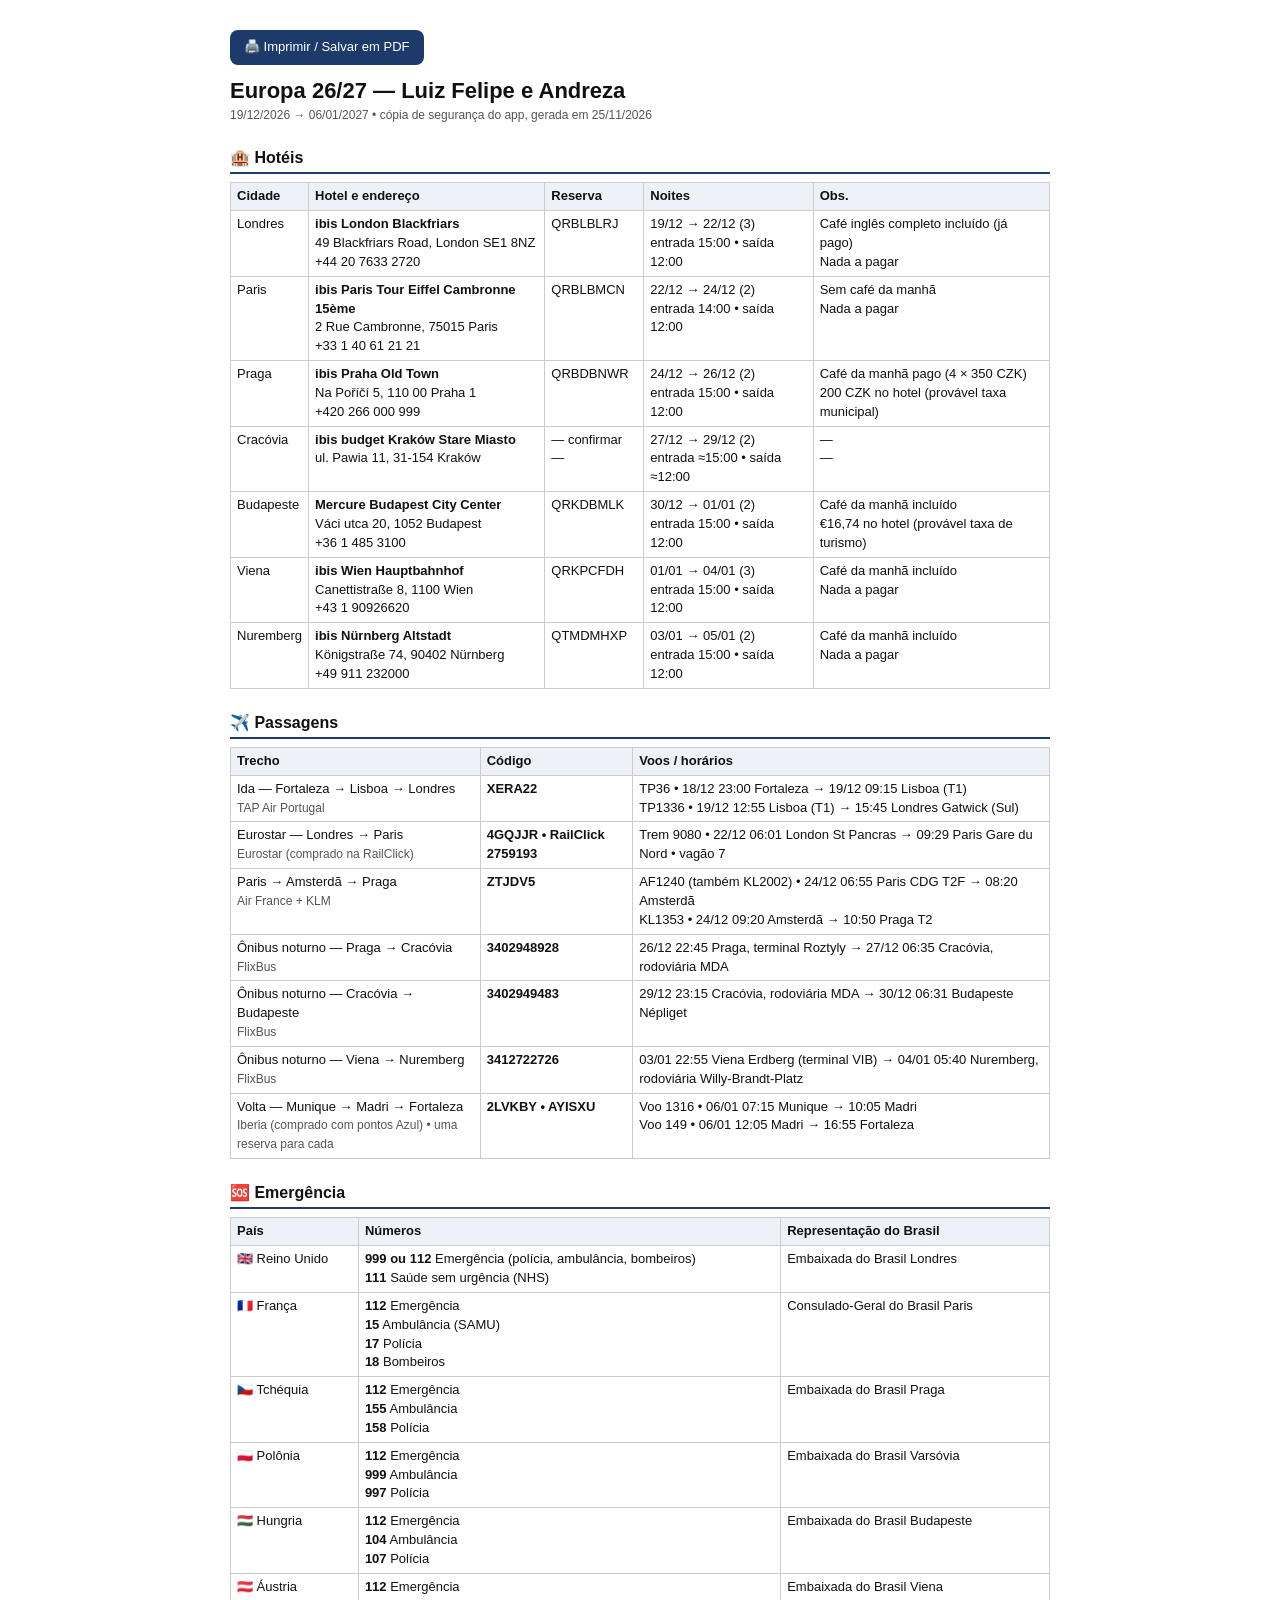
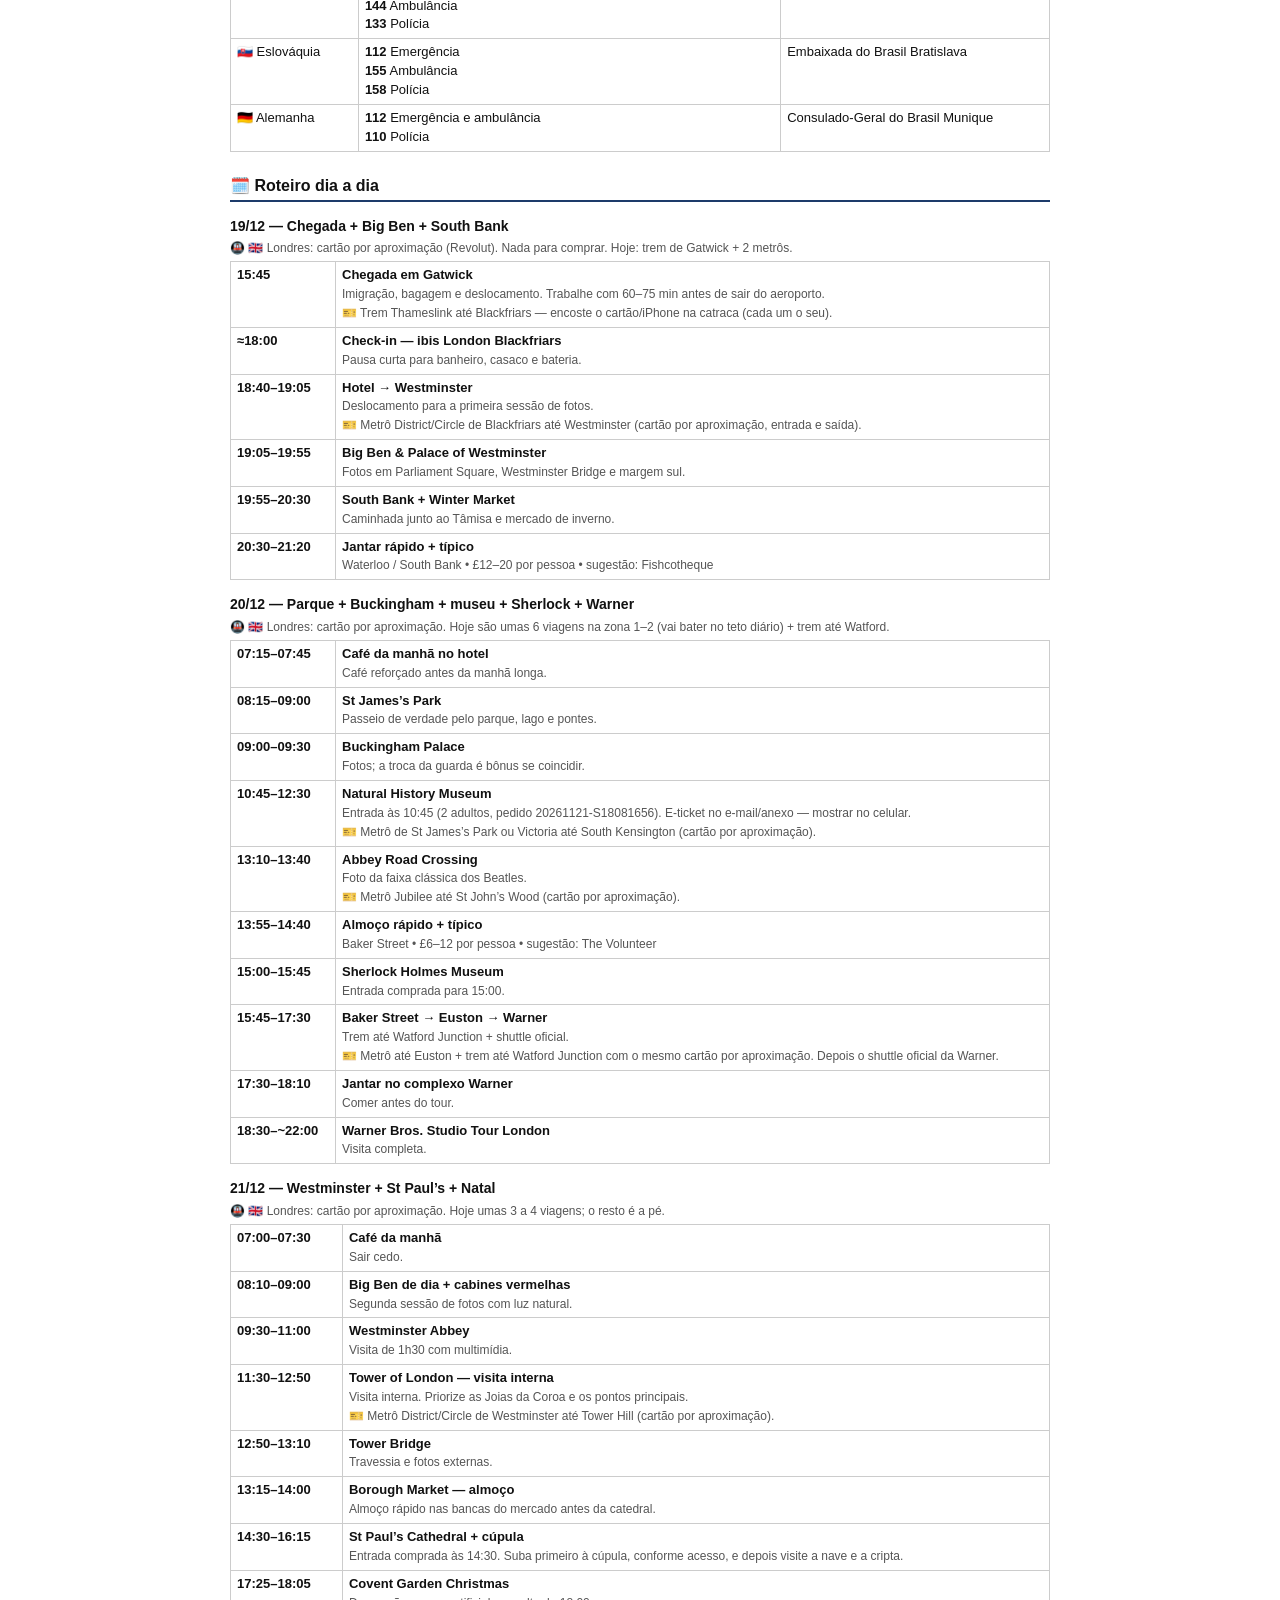
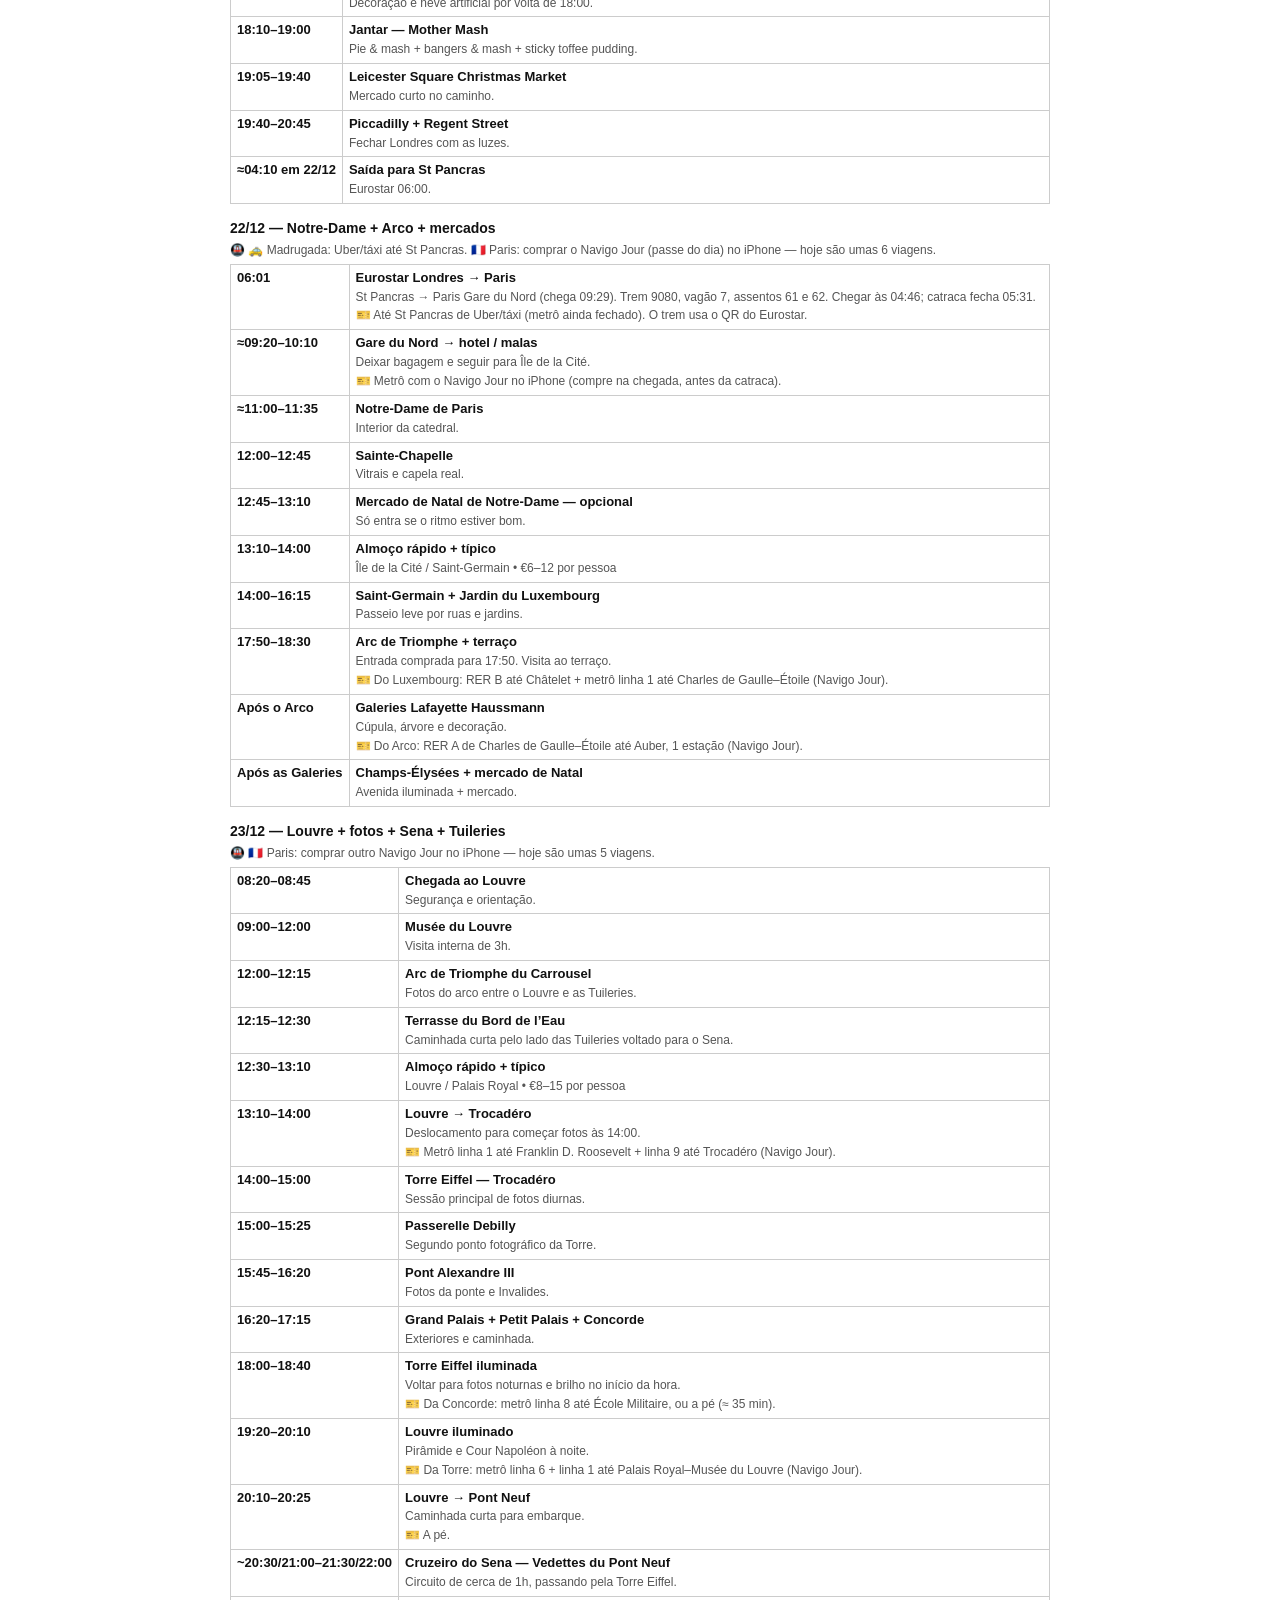
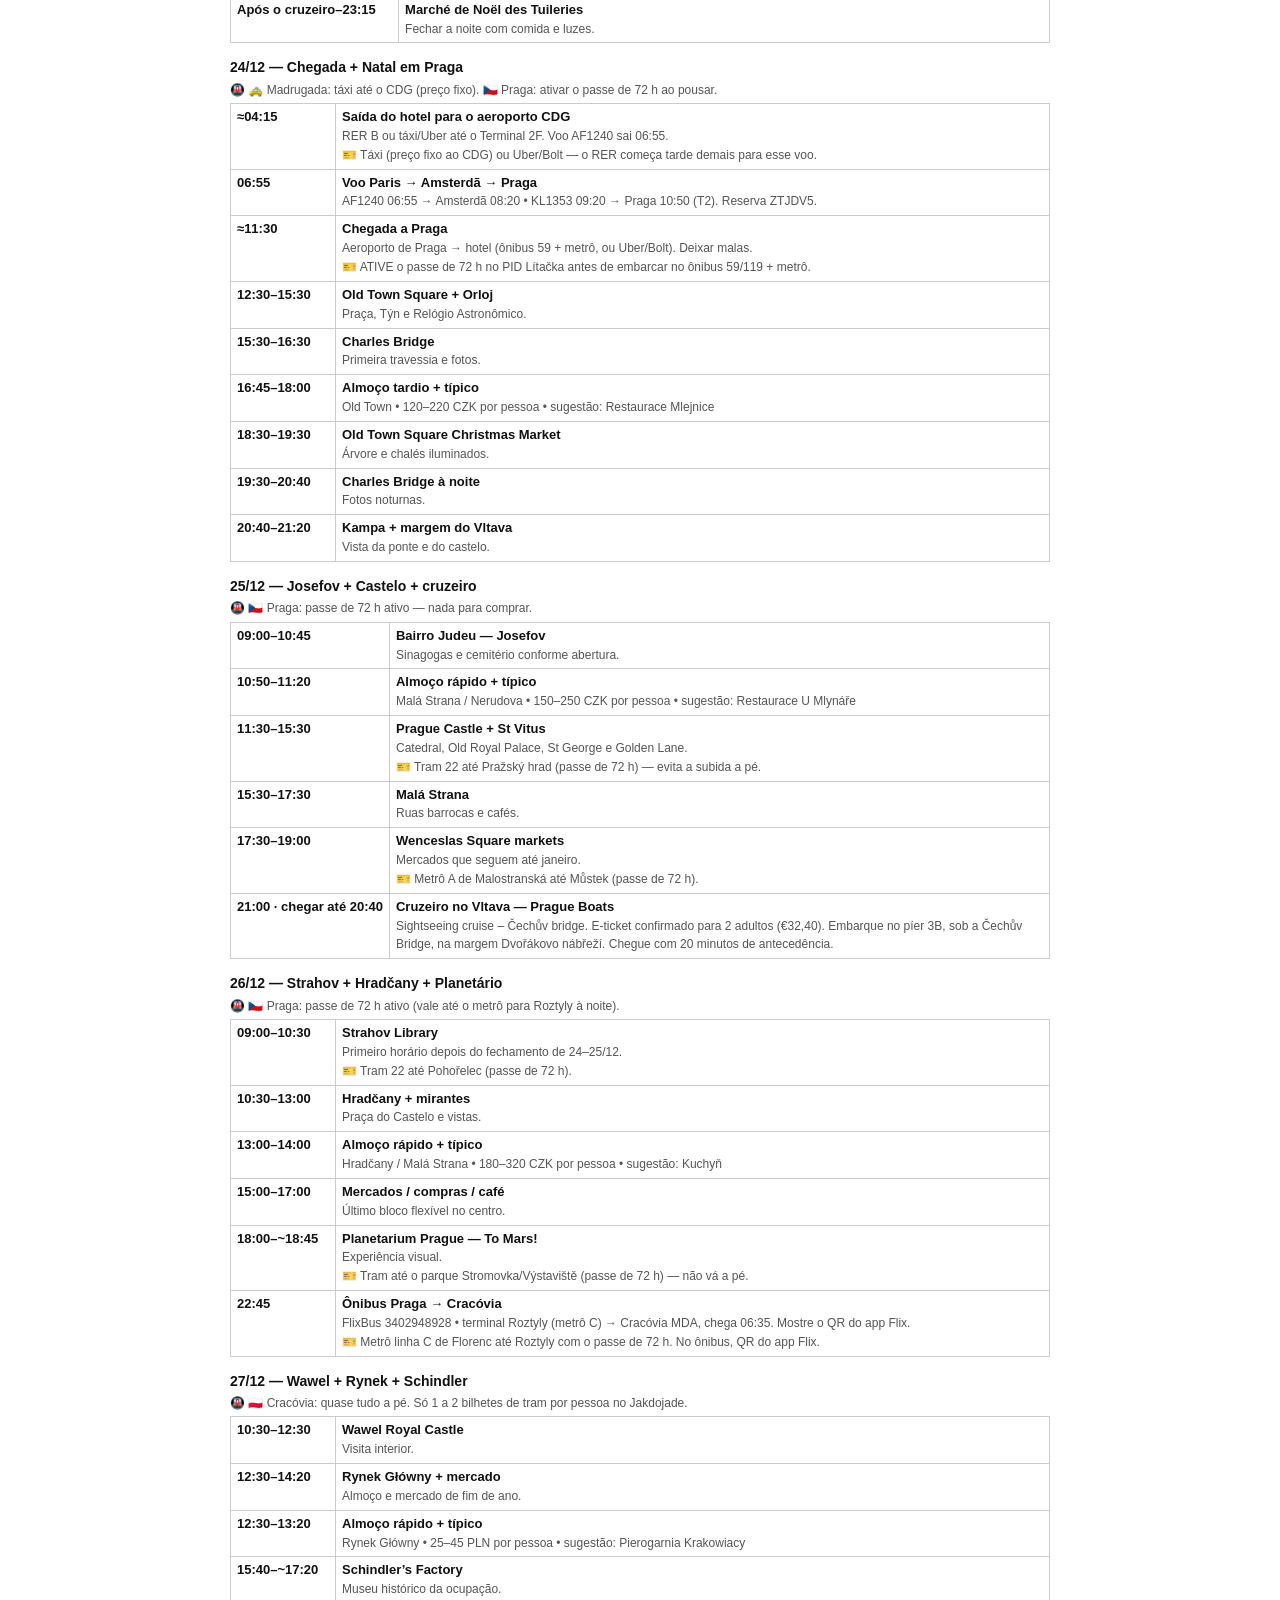
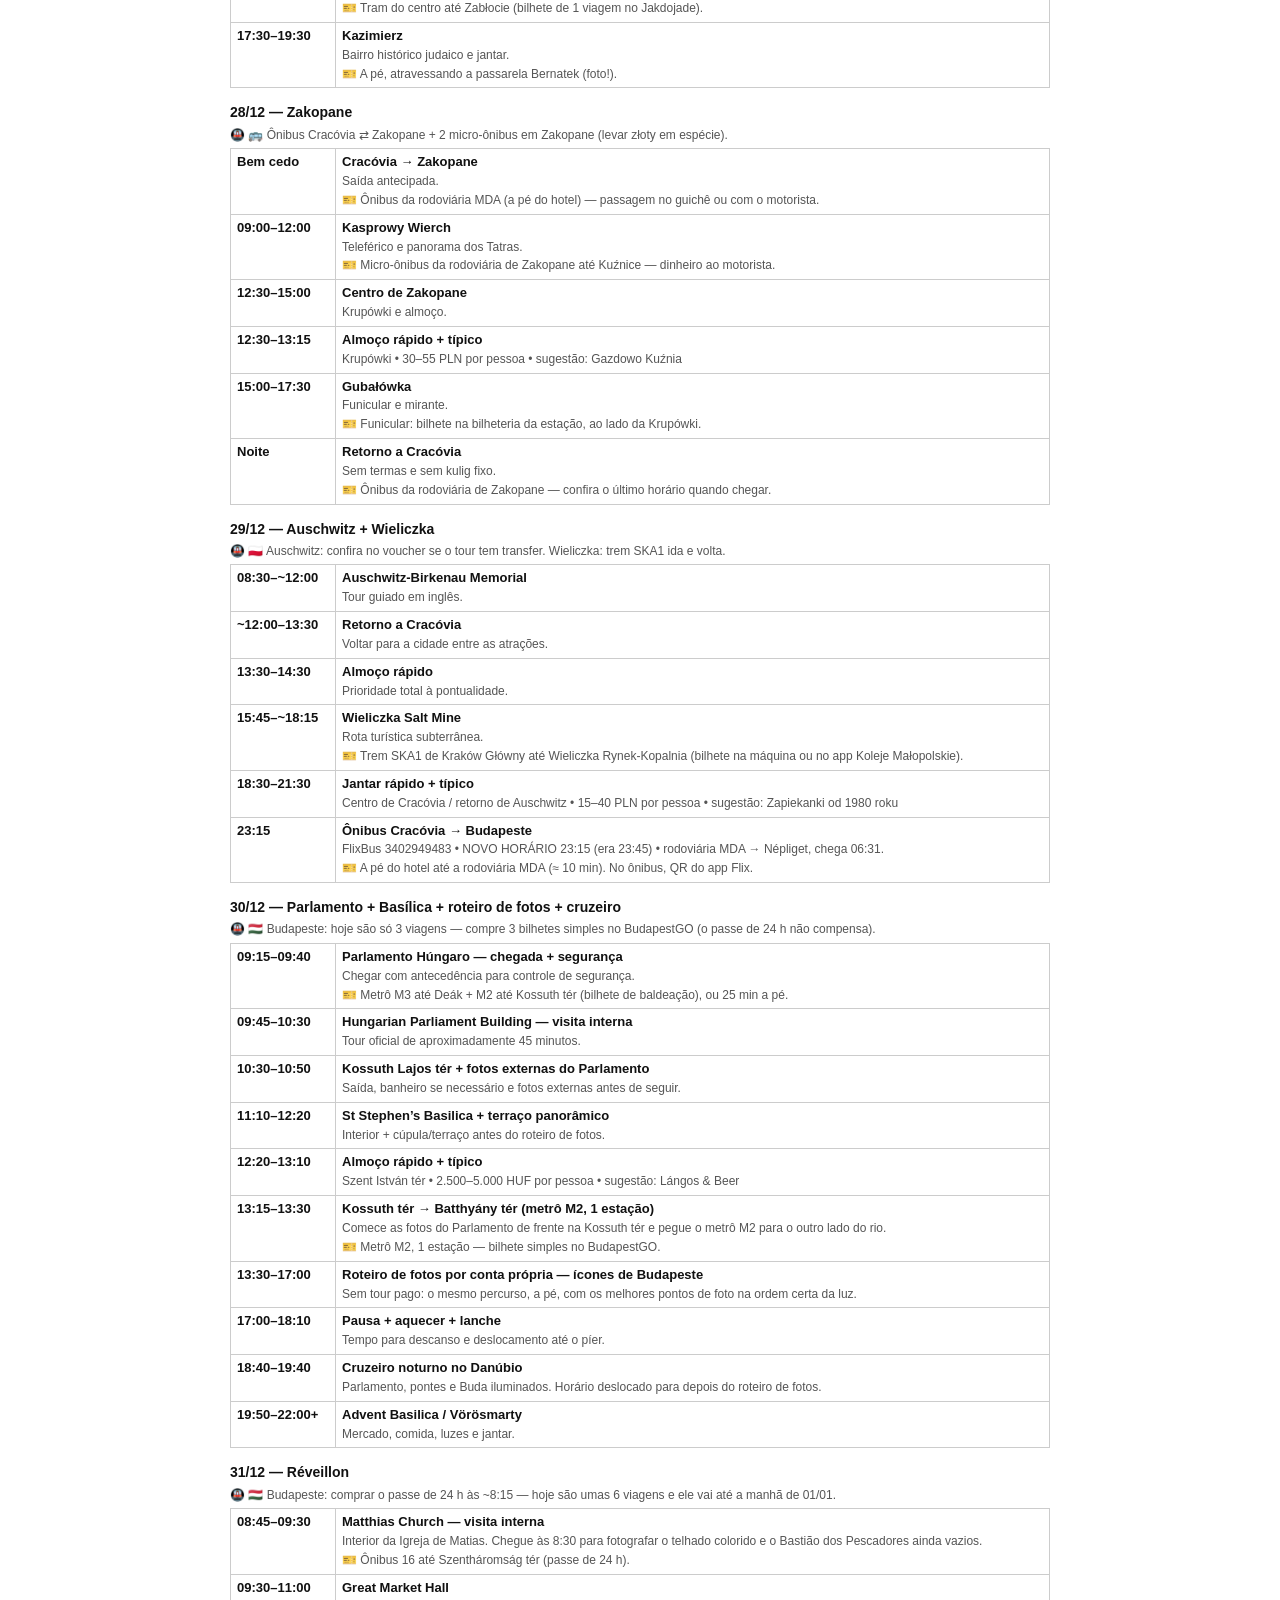
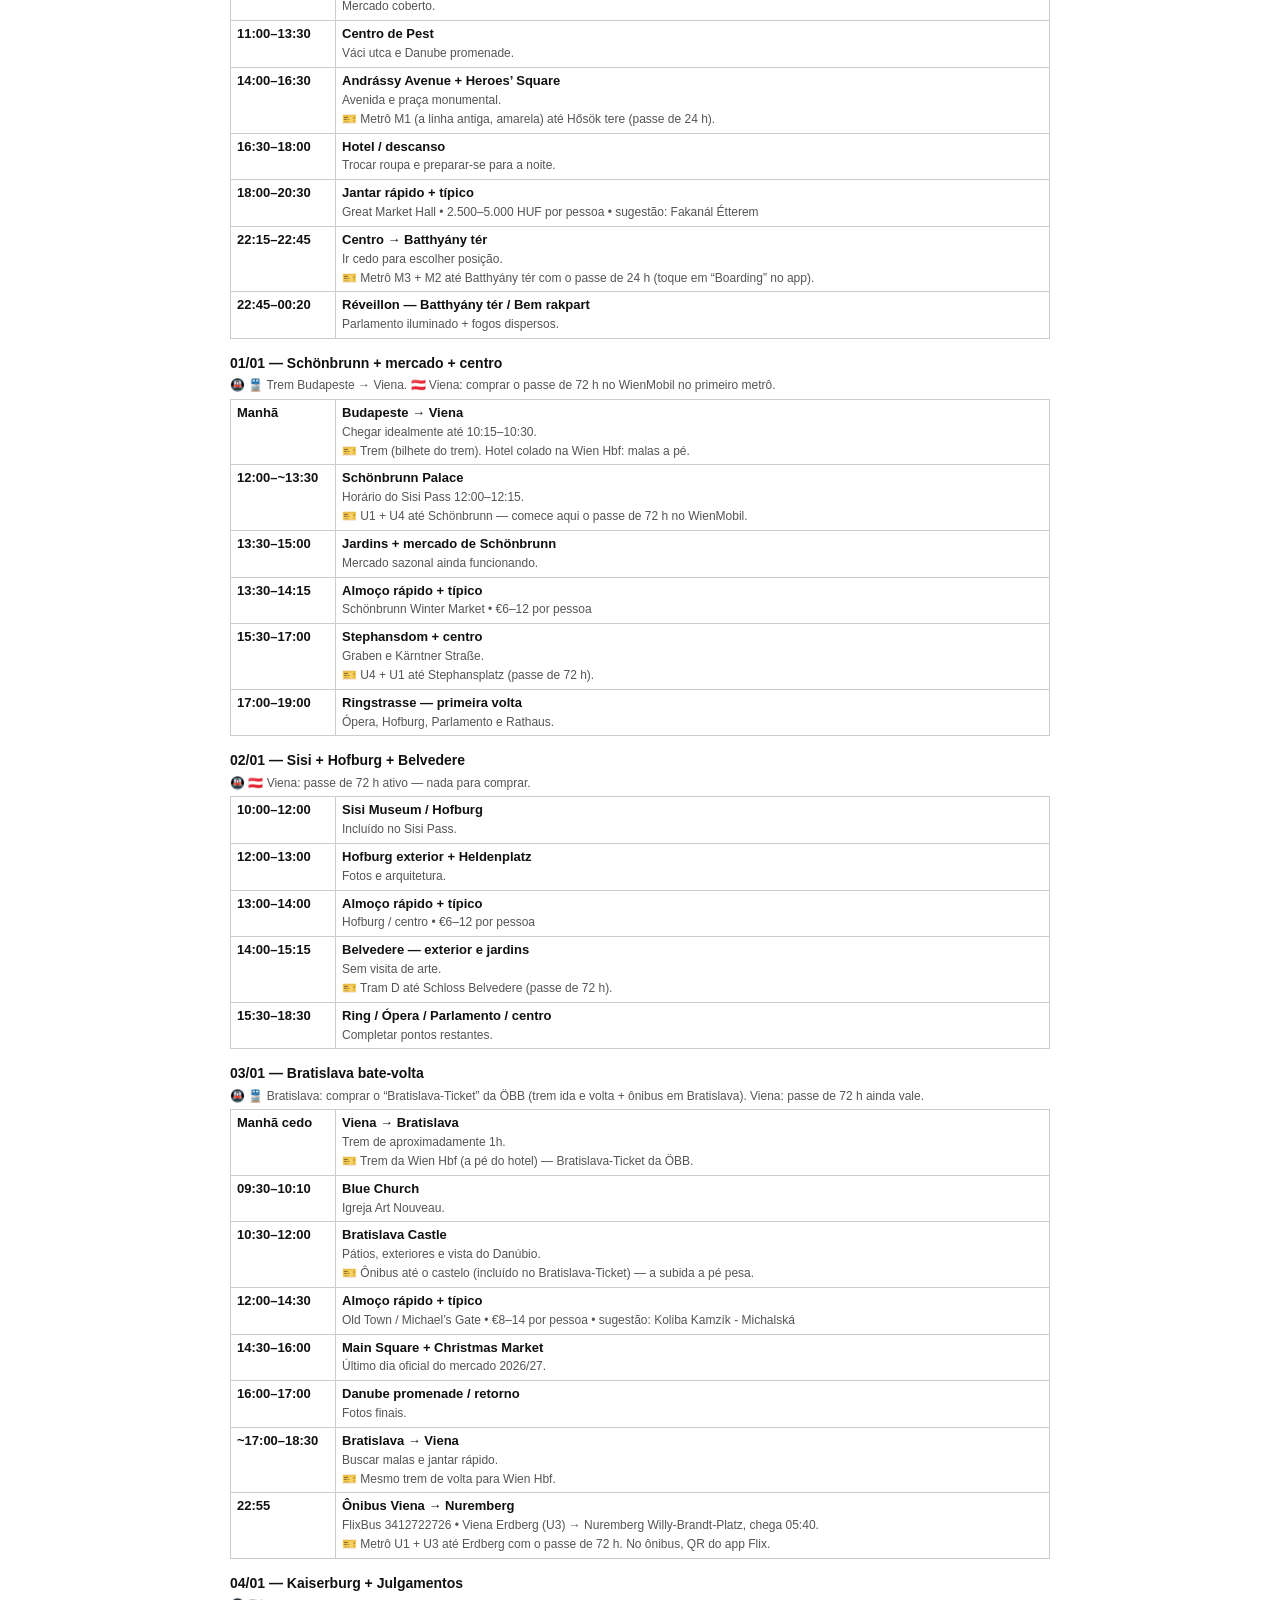
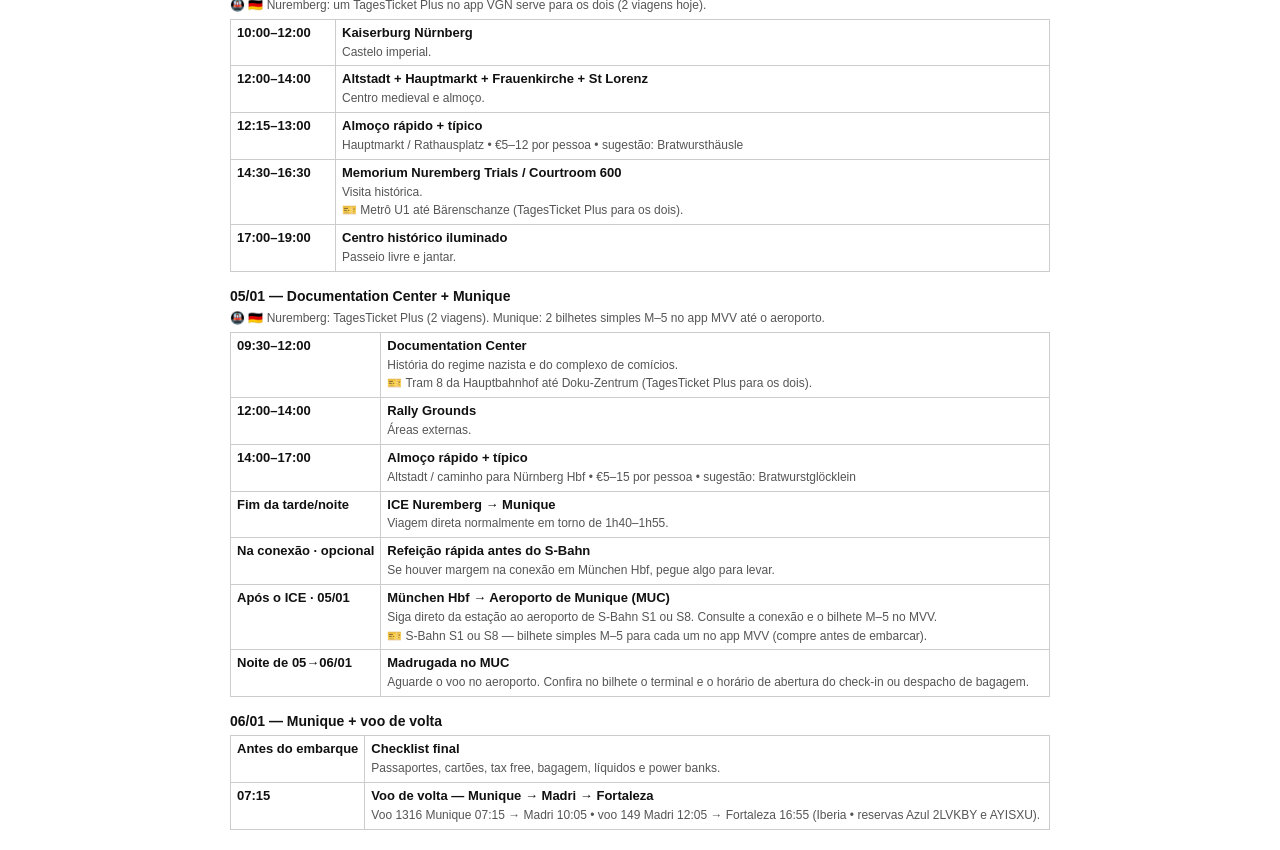
==== commit 60a5541b: "v55: mapa do dia com trechos e total" ====
--- a/imprimir.html
+++ b/imprimir.html
@@ -1,7 +1,7 @@
 <!DOCTYPE html><html lang="pt-BR"><head><meta charset="utf-8"><meta name="viewport" content="width=device-width,initial-scale=1"><title>Europa 26/27 — roteiro para imprimir</title>
 <style>body{font:13px/1.45 -apple-system,Segoe UI,Arial,sans-serif;color:#111;max-width:820px;margin:20px auto;padding:0 14px}h1{font-size:22px;margin:0}h2{font-size:16px;border-bottom:2px solid #1d3b6a;padding-bottom:3px;margin:22px 0 8px;break-after:avoid}h3{font-size:14px;margin:14px 0 4px;break-after:avoid}table{border-collapse:collapse;width:100%;margin:4px 0}td,th{border:1px solid #ccc;padding:4px 6px;vertical-align:top;text-align:left}th{background:#eef2f8}.t{white-space:nowrap;font-weight:600;width:92px}.s{color:#555;font-size:12px}.day{break-inside:avoid-page}.no{display:inline-block;margin:10px 0;padding:8px 14px;background:#1d3b6a;color:#fff;border-radius:8px;text-decoration:none}@media print{.no{display:none}body{margin:0}}</style></head><body>
 <a class="no" href="#" onclick="window.print();return false">🖨️ Imprimir / Salvar em PDF</a>
-<h1>Europa 26/27 — Luiz Felipe e Andreza</h1><div class="s">19/12/2026 → 06/01/2027 • cópia de segurança do app, gerada em 24/11/2026</div>
+<h1>Europa 26/27 — Luiz Felipe e Andreza</h1><div class="s">19/12/2026 → 06/01/2027 • cópia de segurança do app, gerada em 25/11/2026</div>
 <h2>🏨 Hotéis</h2><table><tr><th>Cidade</th><th>Hotel e endereço</th><th>Reserva</th><th>Noites</th><th>Obs.</th></tr>
 <tr><td>Londres</td><td><b>ibis London Blackfriars</b><br>49 Blackfriars Road, London SE1 8NZ<br>+44 20 7633 2720</td><td>QRBLBLRJ</td><td>19/12 → 22/12 (3)<br>entrada 15:00 • saída 12:00</td><td>Café inglês completo incluído (já pago)<br>Nada a pagar</td></tr>
 <tr><td>Paris</td><td><b>ibis Paris Tour Eiffel Cambronne 15ème</b><br>2 Rue Cambronne, 75015 Paris<br>+33 1 40 61 21 21</td><td>QRBLBMCN</td><td>22/12 → 24/12 (2)<br>entrada 14:00 • saída 12:00</td><td>Sem café da manhã<br>Nada a pagar</td></tr>
